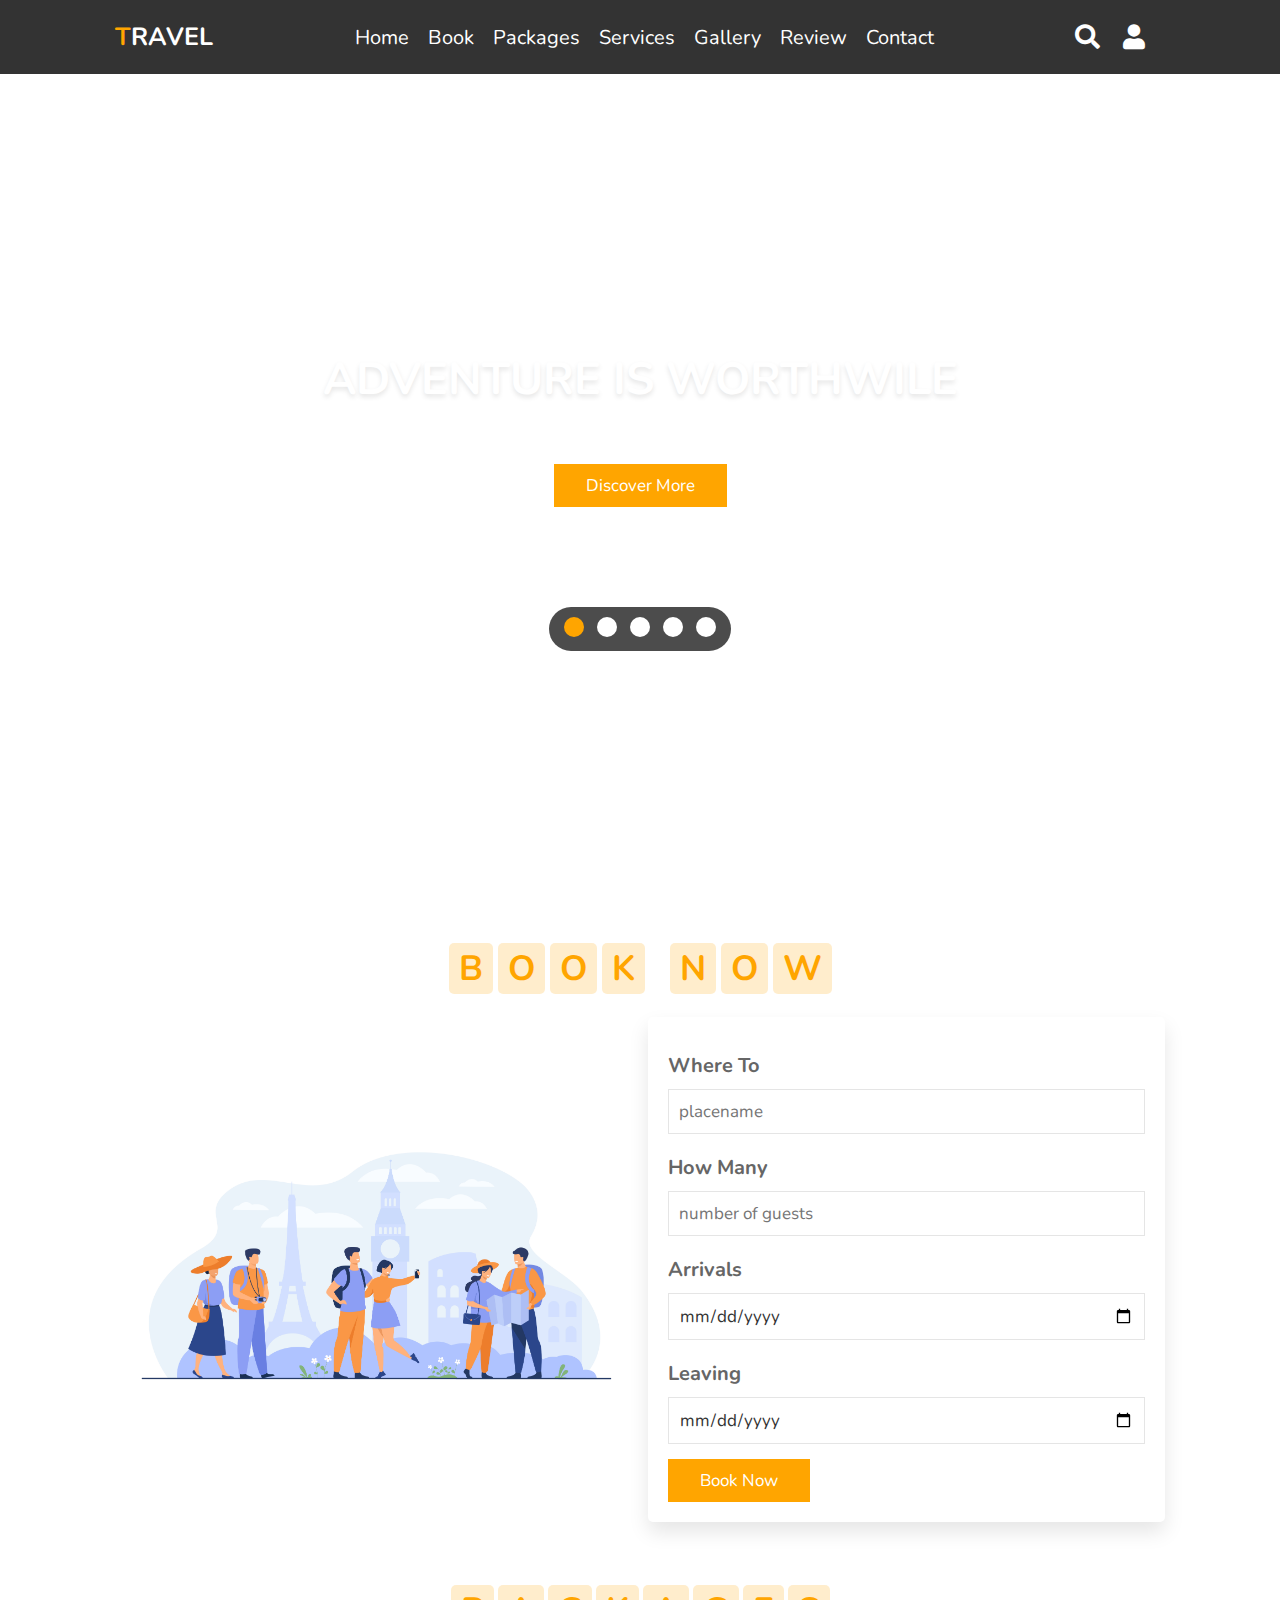
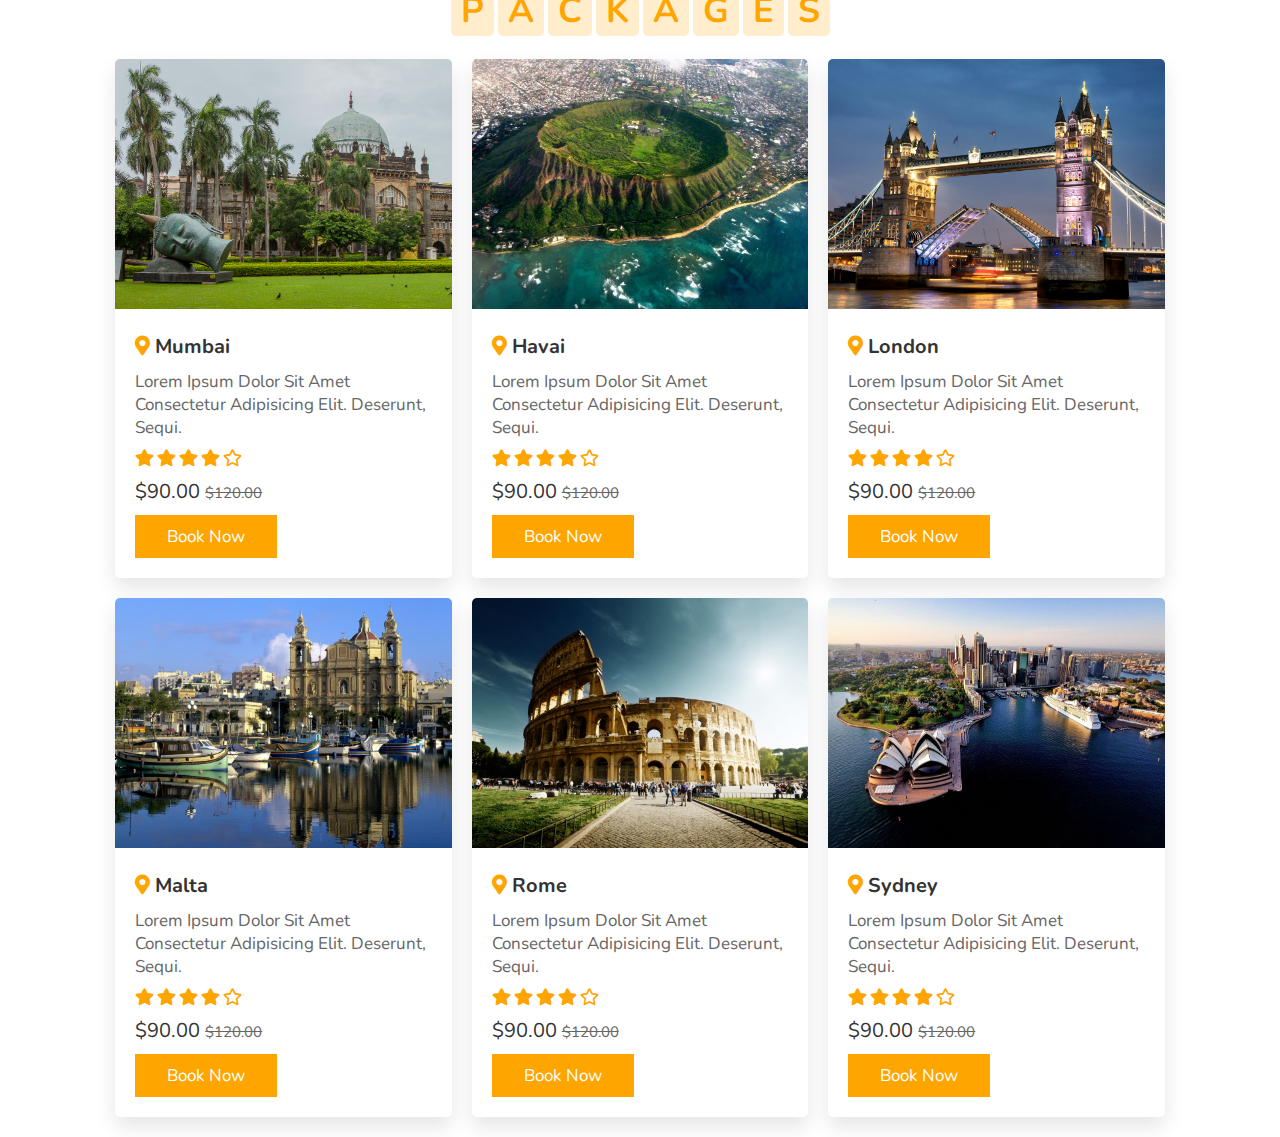
==== travel/index.html @ f3bb4156 "feat: packages section done" ====
<!DOCTYPE html>
<html lang="en">

<head>
	<meta charset="UTF-8">
	<meta http-equiv="X-UA-Compatible" content="IE=edge">
	<meta name="viewport" content="width=device-width, initial-scale=1.0">
	<title>Travel</title>

	<link rel="stylesheet" href="https://cdnjs.cloudflare.com/ajax/libs/font-awesome/5.15.3/css/all.min.css">

	<link rel="stylesheet" href="./stylesheet/style.css">
</head>

<body>

	<header>

		<div id="menu-bar" class="fas fa-bars"></div>

		<a href="#" class="logo"><span>T</span>ravel</a>

		<nav class="navigation">
			<a href="#home">home</a>
			<a href="#book">book</a>
			<a href="#packages">packages</a>
			<a href="#services">services</a>
			<a href="#gallery">gallery</a>
			<a href="#review">review</a>
			<a href="#contact">contact</a>
		</nav>

		<div class="icons">
			<div class="fas fa-search" id="search-btn"></div>
			<div class="fas fa-user" id="login-btn"></div>
		</div>

		<form action="" class="search-bar-container">
			<input type="search" placeholder="search here..." id="search-bar">
			<label for="search-bar" class="fas fa-search"></label>
		</form>

	</header>

	<div class="login-form-container">

		<div class="fas fa-times" id="form-close"></div>

		<form action="">
			<h3>login</h3>
			<input type="email" class="box" placeholder="enter your email">
			<input type="password" class="box" placeholder="enter your password">
			<input type="submit" class="btn" value="login now">
			<input type="checkbox" id="remember">
			<label for="remember">remember me</label>
			<p>forget password <a href="#">click here</a></p>
			<p>don't have account? <a href="#">register now</a></p>
		</form>
	</div>

	<section class="home" id="home">

		<div class="content">
			<h3>adventure is worthwile</h3>
			<p>discover new place with us, adwenture awaits</p>
			<a href="#" class="btn">discover more</a>
		</div>

		<div class="controls">
			<span class="vid-btn active" data-src="./videos/1.mp4"></span>
			<span class="vid-btn" data-src="./videos/2.mp4"></span>
			<span class="vid-btn" data-src="./videos/3.mp4"></span>
			<span class="vid-btn" data-src="./videos/4.mp4"></span>
			<span class="vid-btn" data-src="./videos/5.mp4"></span>
		</div>

		<div class="video-container">
			<video src="./videos/1.mp4" id="video-slider" loop autoplay muted></video>
		</div>

	</section>

	<section class="book" id="book">
		<h1 class="heading">
			<span>b</span>
			<span>o</span>
			<span>o</span>
			<span>k</span>
			<span class="space"></span>
			<span>n</span>
			<span>o</span>
			<span>w</span>
		</h1>

		<div class="row">

			<div class="image">
				<img src="./img/13105.jpg" alt="travel">
			</div>

			<form action="">
				<div class="input-box">
					<h3>where to</h3>
					<input type="text" placeholder="placename">
				</div>
				<div class="input-box">
					<h3>how many</h3>
					<input type="number" placeholder="number of guests">
				</div>
				<div class="input-box">
					<h3>arrivals</h3>
					<input type="date">
				</div>
				<div class="input-box">
					<h3>leaving</h3>
					<input type="date">
				</div>
				<input type="submit" class="btn" value="book now">
			</form>
		</div>

	</section>

	<section class="packages" id="packages">

		<h2 class="heading">
			<span>p</span>
			<span>a</span>
			<span>c</span>
			<span>k</span>
			<span>a</span>
			<span>g</span>
			<span>e</span>
			<span>s</span>
		</h2>

		<div class="box-container">

			<div class="box">
				<img src="./img/mumbai.jpeg" alt="mumbai">
				<div class="content">
					<h3>
						<div class="fas fa-map-marker-alt"></div>mumbai
					</h3>
					<p>Lorem ipsum dolor sit amet consectetur adipisicing elit. Deserunt, sequi.</p>
					<div class="stars">
						<div class="fas fa-star"></div>
						<div class="fas fa-star"></div>
						<div class="fas fa-star"></div>
						<div class="fas fa-star"></div>
						<div class="far fa-star"></div>
					</div>
					<div class="price"> $90.00 <span>$120.00</span> </div>
					<a href="#" class="btn">book now</a>
				</div>
			</div>

			<div class="box">
				<img src="./img/havai.jpeg" alt="havai">
				<div class="content">
					<h3>
						<div class="fas fa-map-marker-alt"></div>havai
					</h3>
					<p>Lorem ipsum dolor sit amet consectetur adipisicing elit. Deserunt, sequi.</p>
					<div class="stars">
						<div class="fas fa-star"></div>
						<div class="fas fa-star"></div>
						<div class="fas fa-star"></div>
						<div class="fas fa-star"></div>
						<div class="far fa-star"></div>
					</div>
					<div class="price"> $90.00 <span>$120.00</span> </div>
					<a href="#" class="btn">book now</a>
				</div>
			</div>

			<div class="box">
				<img src="./img/london.jpeg" alt="london">
				<div class="content">
					<h3>
						<div class="fas fa-map-marker-alt"></div>london
					</h3>
					<p>Lorem ipsum dolor sit amet consectetur adipisicing elit. Deserunt, sequi.</p>
					<div class="stars">
						<div class="fas fa-star"></div>
						<div class="fas fa-star"></div>
						<div class="fas fa-star"></div>
						<div class="fas fa-star"></div>
						<div class="far fa-star"></div>
					</div>
					<div class="price"> $90.00 <span>$120.00</span> </div>
					<a href="#" class="btn">book now</a>
				</div>
			</div>

			<div class="box">
				<img src="./img/malta-12834.jpeg" alt="malta">
				<div class="content">
					<h3>
						<div class="fas fa-map-marker-alt"></div>malta
					</h3>
					<p>Lorem ipsum dolor sit amet consectetur adipisicing elit. Deserunt, sequi.</p>
					<div class="stars">
						<div class="fas fa-star"></div>
						<div class="fas fa-star"></div>
						<div class="fas fa-star"></div>
						<div class="fas fa-star"></div>
						<div class="far fa-star"></div>
					</div>
					<div class="price"> $90.00 <span>$120.00</span> </div>
					<a href="#" class="btn">book now</a>
				</div>
			</div>

			<div class="box">
				<img src="./img/rome.jpeg" alt="rome">
				<div class="content">
					<h3>
						<div class="fas fa-map-marker-alt"></div>rome
					</h3>
					<p>Lorem ipsum dolor sit amet consectetur adipisicing elit. Deserunt, sequi.</p>
					<div class="stars">
						<div class="fas fa-star"></div>
						<div class="fas fa-star"></div>
						<div class="fas fa-star"></div>
						<div class="fas fa-star"></div>
						<div class="far fa-star"></div>
					</div>
					<div class="price"> $90.00 <span>$120.00</span> </div>
					<a href="#" class="btn">book now</a>
				</div>
			</div>

			<div class="box">
				<img src="./img/sydney.jpeg" alt="sydney">
				<div class="content">
					<h3>
						<div class="fas fa-map-marker-alt"></div>sydney
					</h3>
					<p>Lorem ipsum dolor sit amet consectetur adipisicing elit. Deserunt, sequi.</p>
					<div class="stars">
						<div class="fas fa-star"></div>
						<div class="fas fa-star"></div>
						<div class="fas fa-star"></div>
						<div class="fas fa-star"></div>
						<div class="far fa-star"></div>
					</div>
					<div class="price"> $90.00 <span>$120.00</span> </div>
					<a href="#" class="btn">book now</a>
				</div>
			</div>

		</div>

	</section>




	<script src=" ./script.js"></script>

</body>

</html>
---- travel/stylesheet/style.css ----
@import url("https://fonts.googleapis.com/css2?family=Nunito:wght@200;300;400;600;700&display=swap");
* {
  font-family: "Nunito", sans-serif;
  margin: 0;
  padding: 0;
  box-sizing: border-box;
  text-transform: capitalize;
  outline: none;
  border: none;
  text-decoration: none;
  transition: all 0.2s linear;
}

*::-moz-selection {
  background: #ffa500;
  color: #fff;
}

*::selection {
  background: #ffa500;
  color: #fff;
}

html {
  font-size: 62.5%;
  overflow-x: hidden;
  scroll-padding-top: 6rem;
  scroll-behavior: smooth;
}

section {
  padding: 2rem 9%;
}

.heading {
  text-align: center;
  padding: 2.5rem 0;
}
.heading span {
  font-size: 3.5rem;
  background: rgba(255, 165, 0, 0.2);
  color: #ffa500;
  border-radius: 0.5rem;
  padding: 0.2rem 1rem;
}

.heading span.space {
  background: none;
}

.btn {
  display: inline-block;
  margin-top: 1rem;
  background: #ffa500;
  color: #fff;
  padding: 0.8rem 3rem;
  border: 0.2rem solid #ffa500;
  cursor: pointer;
  font-size: 1.7rem;
}

.btn:hover {
  background: rgba(255, 165, 0, 0.2);
  color: #ffa500;
}

header {
  position: fixed;
  top: 0;
  left: 0;
  right: 0;
  background: #333;
  z-index: 1000;
  display: flex;
  align-items: center;
  justify-content: space-between;
  padding: 2rem 9%;
}
header .logo {
  font-size: 2.5rem;
  font-weight: bolder;
  color: #fff;
  text-transform: uppercase;
}
header .logo span {
  color: #ffa500;
}
header .logo:hover {
  color: #ffa500;
}
header .navigation a {
  color: #fff;
  font-size: 2rem;
  margin: 0 0.8rem;
}
header .navigation a:hover {
  color: #ffa500;
}
header .icons div {
  font-size: 2.5rem;
  color: #fff;
  cursor: pointer;
  margin-right: 2rem;
}
header .icons div:hover {
  color: #ffa500;
}
header .search-bar-container {
  position: absolute;
  top: 100%;
  left: 0;
  right: 0;
  padding: 1.5rem 2rem;
  background: #333;
  border-top: 0.1rem solid rgba(255, 255, 255, 0.2);
  display: flex;
  align-items: center;
  z-index: 1001;
  -webkit-clip-path: polygon(0 0, 100% 0, 100% 0, 0 0);
          clip-path: polygon(0 0, 100% 0, 100% 0, 0 0);
}
header .search-bar-container.active {
  -webkit-clip-path: polygon(0 0, 100% 0, 100% 100%, 0 100%);
          clip-path: polygon(0 0, 100% 0, 100% 100%, 0 100%);
}
header .search-bar-container #search-bar {
  width: 100%;
  padding: 1rem;
  text-transform: none;
  color: #333;
  font-size: 1.7rem;
  border-radius: 0.5rem;
}
header .search-bar-container label {
  color: #fff;
  cursor: pointer;
  font-size: 3rem;
  margin-left: 1.5rem;
}
header .search-bar-container label:hover {
  color: #ffa500;
}

.login-form-container {
  position: fixed;
  top: -120%;
  left: 0;
  z-index: 10000;
  min-height: 100vh;
  width: 100%;
  background: rgba(0, 0, 0, 0.7);
  display: flex;
  align-items: center;
  justify-content: center;
}
.login-form-container form {
  margin: 2rem;
  padding: 1.5rem 2rem;
  border-radius: 0.5rem;
  background: #fff;
  width: 50rem;
}
.login-form-container form h3 {
  font-size: 3rem;
  color: #444;
  text-transform: uppercase;
  text-align: center;
  padding: 1rem 0;
}
.login-form-container form .box {
  width: 100%;
  padding: 1rem;
  font-size: 1.7rem;
  color: #333;
  margin: 0.6rem 0;
  border: 0.1rem solid rgba(0, 0, 0, 0.3);
  text-transform: none;
}
.login-form-container form .box:focus {
  border-color: #ffa500;
}
.login-form-container form #remember {
  margin: 2rem 0;
}
.login-form-container form label {
  font-size: 1.5rem;
}
.login-form-container form .btn {
  display: block;
  width: 100%;
}
.login-form-container form p {
  padding: 0.5rem 0;
  font-size: 1.5rem;
  color: #666;
}
.login-form-container form p a {
  color: #ffa500;
}
.login-form-container form p a:hover {
  color: #333;
  text-decoration: underline;
}
.login-form-container #form-close {
  position: absolute;
  top: 2rem;
  right: 3rem;
  font-size: 5rem;
  color: #fff;
  cursor: pointer;
}

.login-form-container.active {
  top: 0;
}

#menu-bar {
  color: #fff;
  border: 0.1rem solid #fff;
  border-radius: 0.5rem;
  font-size: 3rem;
  padding: 0.5rem 1.2rem;
  cursor: pointer;
  display: none;
}

.home {
  min-height: 100vh;
  display: flex;
  align-items: center;
  justify-content: center;
  flex-flow: column;
  position: relative;
  z-index: 0;
}
.home .content {
  text-align: center;
}
.home .content h3 {
  font-size: 4.5rem;
  color: #fff;
  text-transform: uppercase;
  text-shadow: 0 0.3rem 0.5rem rgba(0, 0, 0, 0.1);
}
.home .content p {
  font-size: 2.5rem;
  color: #fff;
  padding: 0.5rem 0;
}
.home .video-container video {
  position: absolute;
  top: 0;
  left: 0;
  z-index: -1;
  height: 100%;
  width: 100%;
  -o-object-fit: cover;
     object-fit: cover;
}
.home .controls {
  padding: 1rem;
  border-radius: 5rem;
  background: rgba(0, 0, 0, 0.7);
  position: relative;
  top: 10rem;
}
.home .controls .vid-btn {
  height: 2rem;
  width: 2rem;
  display: inline-block;
  border-radius: 50%;
  background: #fff;
  cursor: pointer;
  margin: 0 0.5rem;
}

.home .controls .vid-btn.active {
  background: #ffa500;
}

.book .row {
  display: flex;
  flex-wrap: wrap;
  gap: 1.5rem;
  align-items: center;
}
.book .row .image {
  flex: 1 1 40rem;
}
.book .row .image img {
  width: 100%;
}
.book .row form {
  flex: 1 1 40rem;
  padding: 2rem;
  box-shadow: 0 1rem 2rem rgba(0, 0, 0, 0.1);
  border-radius: 0.5rem;
}
.book .row form .input-box {
  padding: 0.5rem 0;
}
.book .row form .input-box input {
  width: 100%;
  padding: 1rem;
  border: 0.1rem solid rgba(0, 0, 0, 0.1);
  font-size: 1.7rem;
  color: #333;
  text-transform: none;
}
.book .row form .input-box h3 {
  font-size: 2rem;
  padding: 1rem 0;
  color: #666;
}

.packages .box-container {
  display: flex;
  flex-wrap: wrap;
  gap: 2rem;
}
.packages .box-container .box {
  flex: 1 1 30rem;
  border-radius: 0.5rem;
  overflow: hidden;
  box-shadow: 0 1rem 2rem rgba(0, 0, 0, 0.1);
}
.packages .box-container .box img {
  height: 25rem;
  width: 100%;
  -o-object-fit: cover;
     object-fit: cover;
}
.packages .box-container .box .content {
  padding: 2rem;
}
.packages .box-container .box .content h3 {
  font-size: 2rem;
  color: #333;
}
.packages .box-container .box .content h3 div {
  color: #ffa500;
  padding-right: 0.5rem;
}
.packages .box-container .box .content p {
  font-size: 1.7rem;
  color: #666;
  padding: 1rem 0;
}
.packages .box-container .box .content .stars div {
  font-size: 1.7rem;
  color: #ffa500;
}
.packages .box-container .box .content .price {
  font-size: 2rem;
  color: #333;
  padding-top: 1rem;
}
.packages .box-container .box .content .price span {
  color: #666;
  font-size: 1.5rem;
  text-decoration: line-through;
}

@media (max-width: 1200px) {
  html {
    font-size: 55%;
  }
}
@media (max-width: 991px) {
  header {
    padding: 2rem;
  }

  section {
    padding: 2rem;
  }
}
@media (max-width: 768px) {
  #menu-bar {
    display: initial;
  }

  header .navigation {
    position: absolute;
    top: 100%;
    right: 0;
    left: 0;
    background: #333;
    border-top: 1rem solid rgba(255, 255, 255, 0.2);
    padding: 1rem 2rem;
    -webkit-clip-path: polygon(0 0, 100% 0, 100% 0, 0 0);
            clip-path: polygon(0 0, 100% 0, 100% 0, 0 0);
  }
  header .navigation a {
    display: block;
    border-radius: 0.5rem;
    padding: 1.5rem;
    margin: 1.5rem 0;
    background: #222;
  }

  header .navigation.active {
    -webkit-clip-path: polygon(0 0, 100% 0, 100% 100%, 0 100%);
            clip-path: polygon(0 0, 100% 0, 100% 100%, 0 100%);
  }
}
@media (max-width: 450px) {
  html {
    font-size: 50%;
  }

  .heading span {
    font-size: 2.5rem;
  }
}/*# sourceMappingURL=style.css.map */
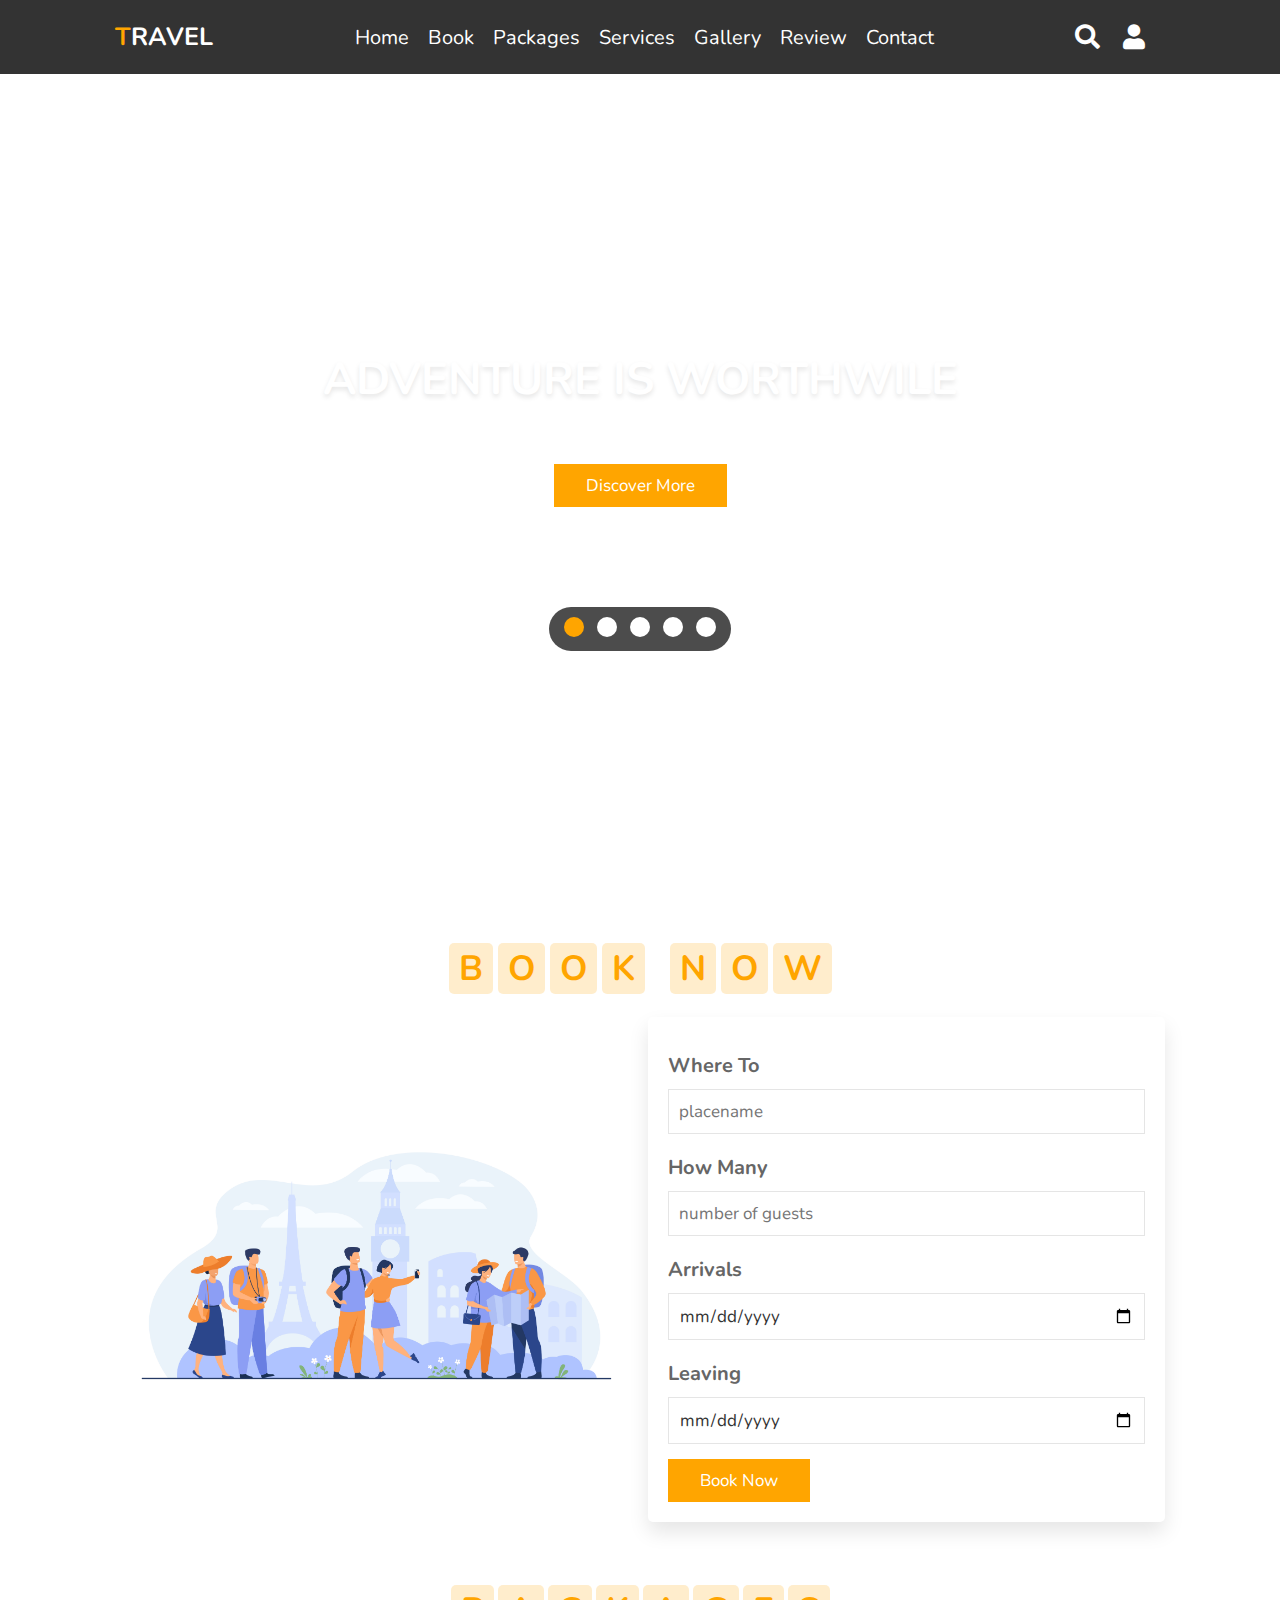
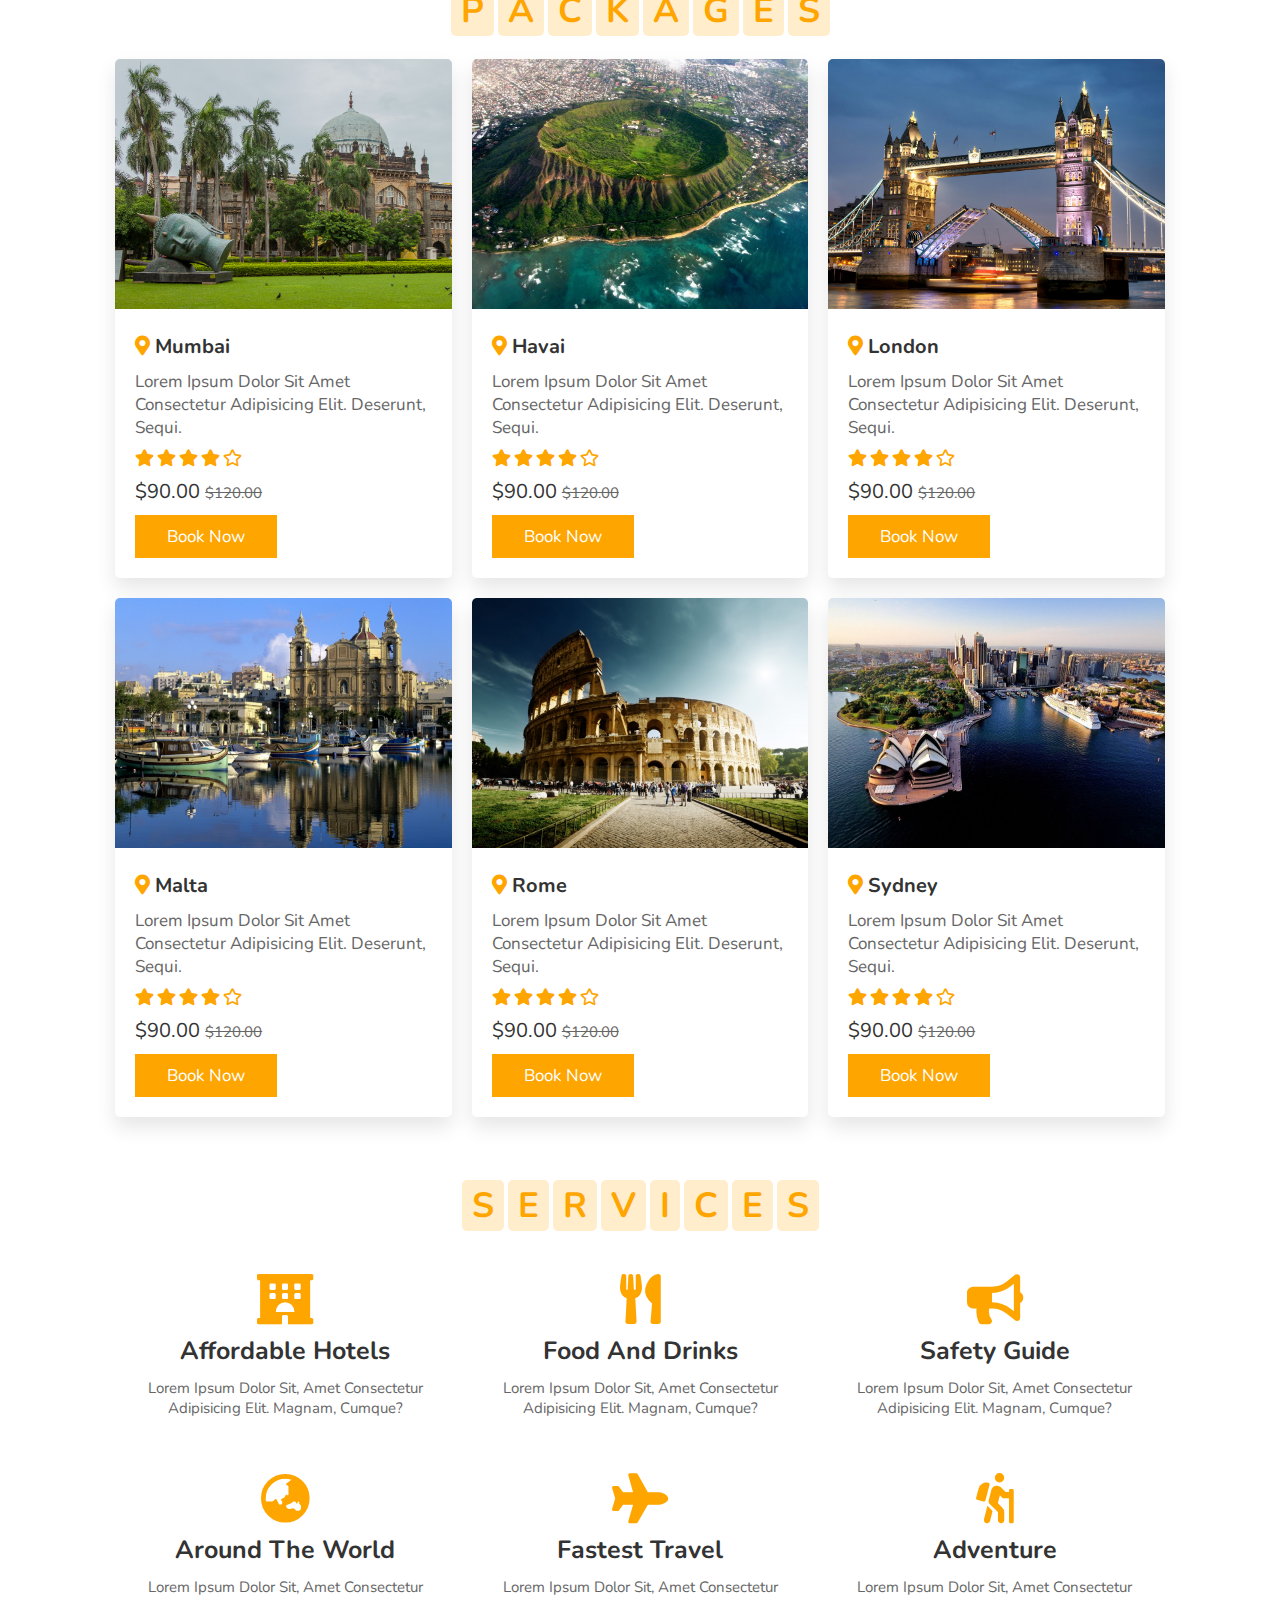
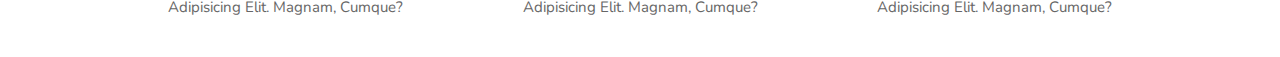
==== commit 7902b3bb: "feat: services section done" ====
--- a/travel/index.html
+++ b/travel/index.html
@@ -254,6 +254,63 @@
 
 	</section>
 
+	<section class="services" id="services">
+
+		<h2 class="heading">
+			<span>s</span>
+			<span>e</span>
+			<span>r</span>
+			<span>v</span>
+			<span>i</span>
+			<span>c</span>
+			<span>e</span>
+			<span>s</span>
+		</h2>
+
+		<div class="box-container">
+
+			<div class="box">
+				<div class="fas fa-hotel"></div>
+				<h3>affordable hotels</h3>
+				<p>Lorem ipsum dolor sit, amet consectetur adipisicing elit. Magnam, cumque?</p>
+			</div>
+
+			<div class="box">
+				<div class="fas fa-utensils"></div>
+				<h3>food and drinks</h3>
+				<p>Lorem ipsum dolor sit, amet consectetur adipisicing elit. Magnam, cumque?</p>
+			</div>
+
+			<div class="box">
+				<div class="fas fa-bullhorn"></div>
+				<h3>safety guide</h3>
+				<p>Lorem ipsum dolor sit, amet consectetur adipisicing elit. Magnam, cumque?</p>
+			</div>
+
+			<div class="box">
+				<div class="fas fa-globe-asia"></div>
+				<h3>around the world</h3>
+				<p>Lorem ipsum dolor sit, amet consectetur adipisicing elit. Magnam, cumque?</p>
+			</div>
+
+			<div class="box">
+				<div class="fas fa-plane"></div>
+				<h3>fastest travel</h3>
+				<p>Lorem ipsum dolor sit, amet consectetur adipisicing elit. Magnam, cumque?</p>
+			</div>
+
+			<div class="box">
+				<div class="fas fa-hiking"></div>
+				<h3>adventure</h3>
+				<p>Lorem ipsum dolor sit, amet consectetur adipisicing elit. Magnam, cumque?</p>
+			</div>
+
+		</div>
+
+
+
+	</section>
+
 
 
 
--- a/travel/stylesheet/style.css
+++ b/travel/stylesheet/style.css
@@ -361,6 +361,35 @@
   text-decoration: line-through;
 }
 
+.services .box-container {
+  display: flex;
+  flex-wrap: wrap;
+  gap: 1.5rem;
+}
+.services .box-container .box {
+  flex: 1 1 30rem;
+  border-radius: 0.5rem;
+  padding: 1rem;
+  text-align: center;
+}
+.services .box-container .box div {
+  padding: 1rem;
+  font-size: 5rem;
+  color: #ffa500;
+}
+.services .box-container .box h3 {
+  font-size: 2.5rem;
+  color: #333;
+}
+.services .box-container .box p {
+  font-size: 1.5rem;
+  color: #666;
+  padding: 1rem 0;
+}
+.services .box-container .box:hover {
+  box-shadow: 0 1rem 2rem rgba(0, 0, 0, 0.1);
+}
+
 @media (max-width: 1200px) {
   html {
     font-size: 55%;
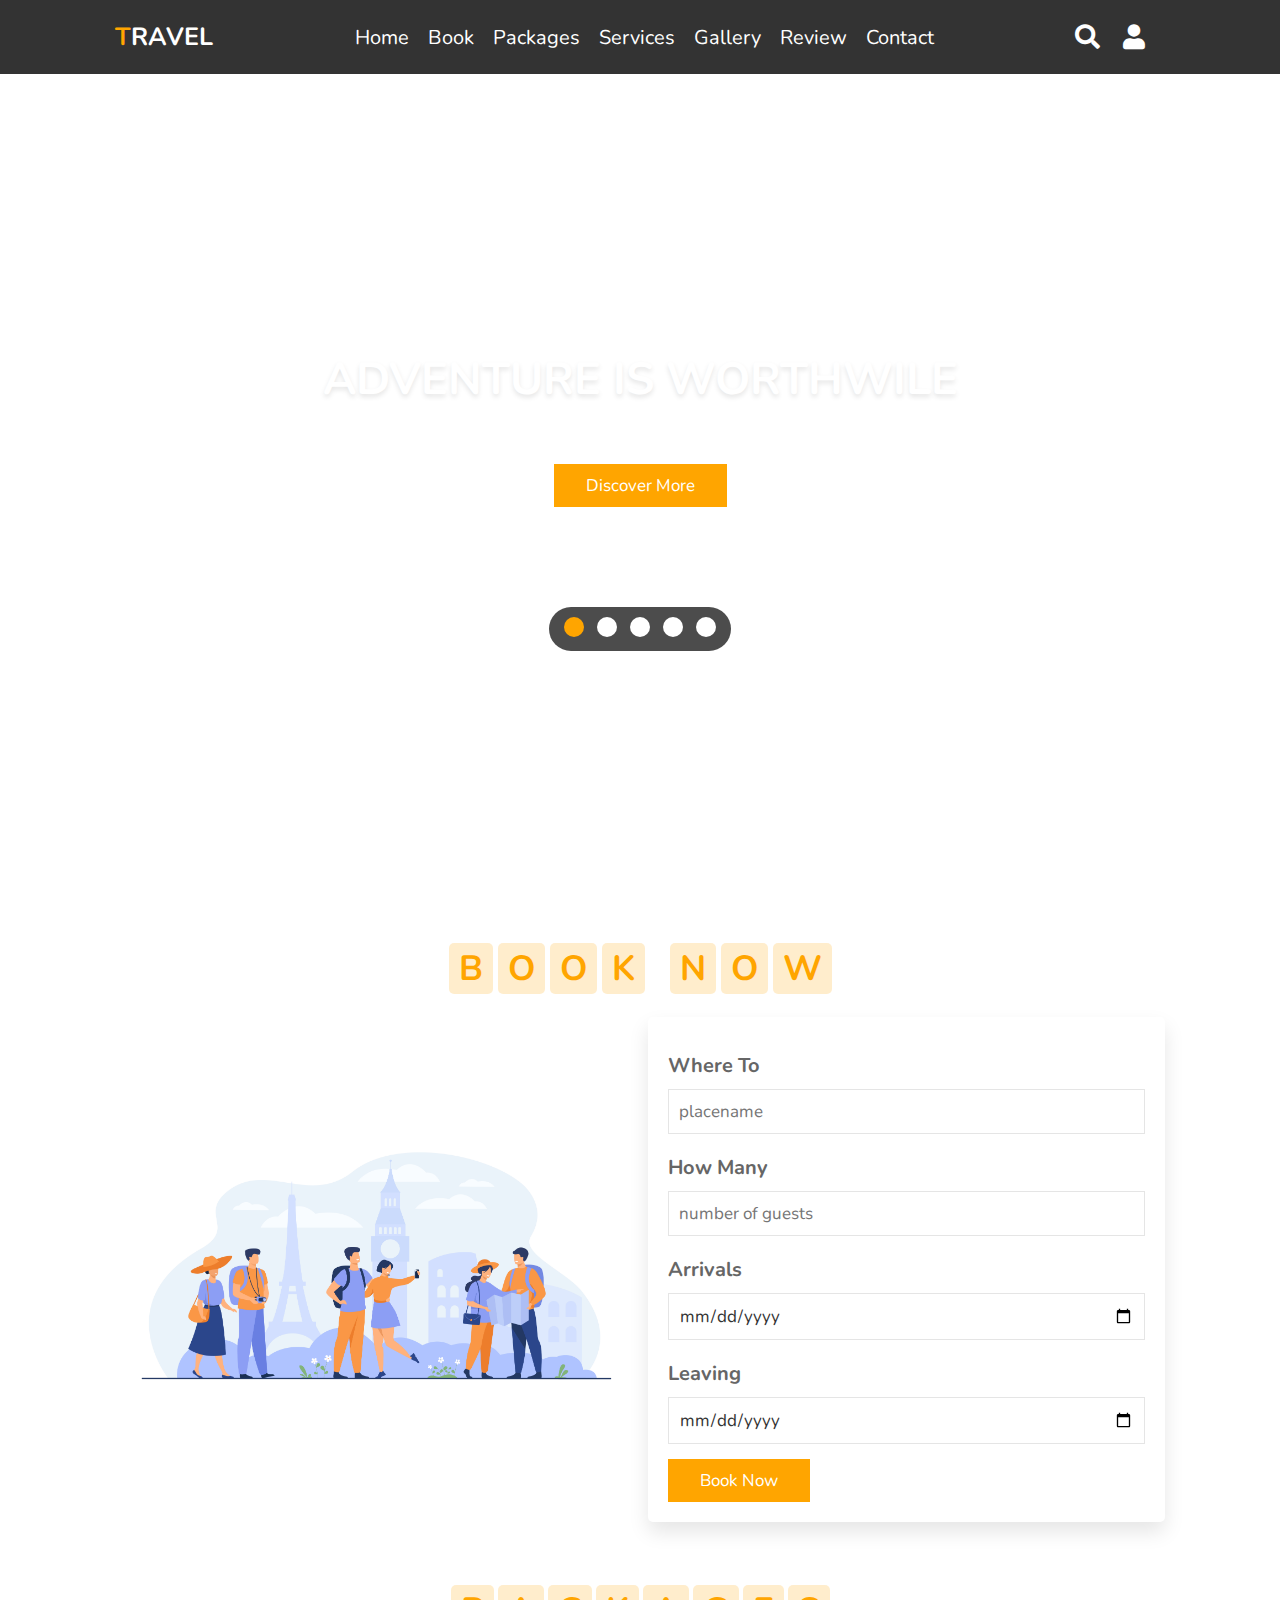
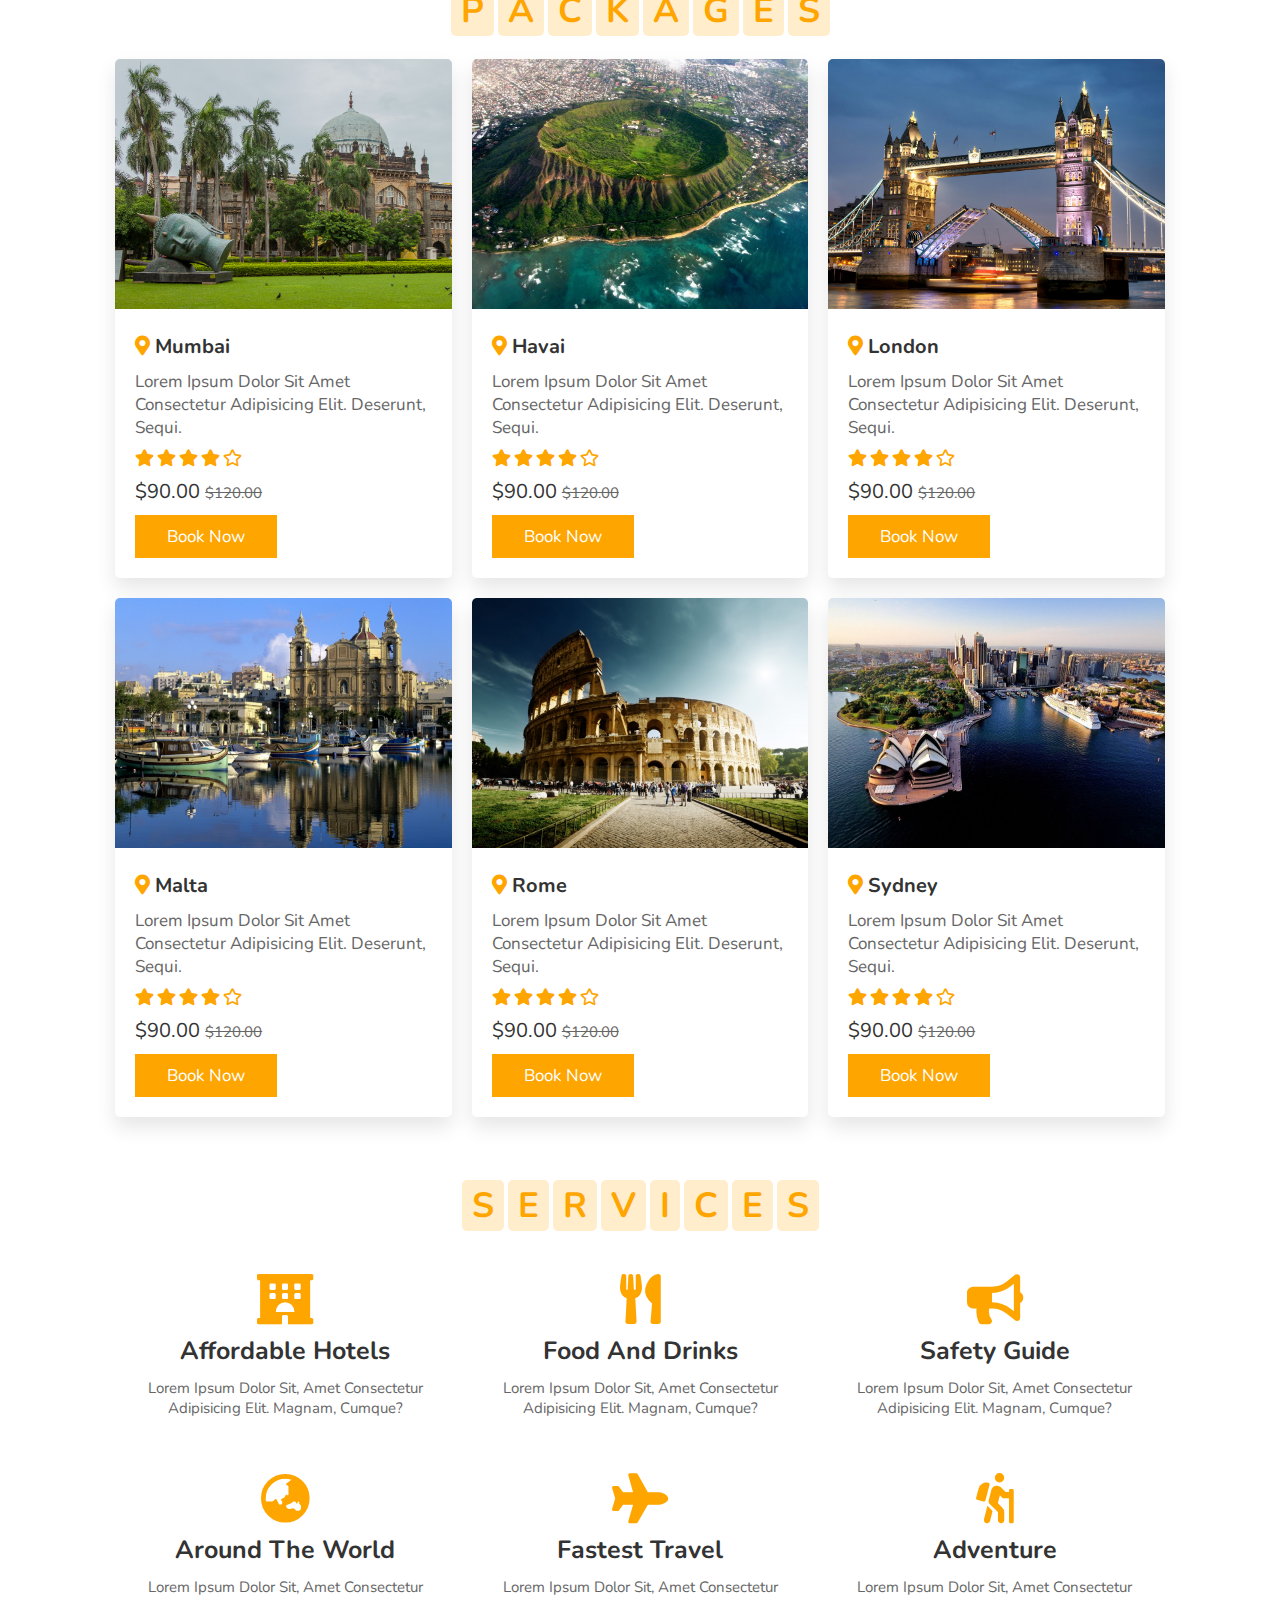
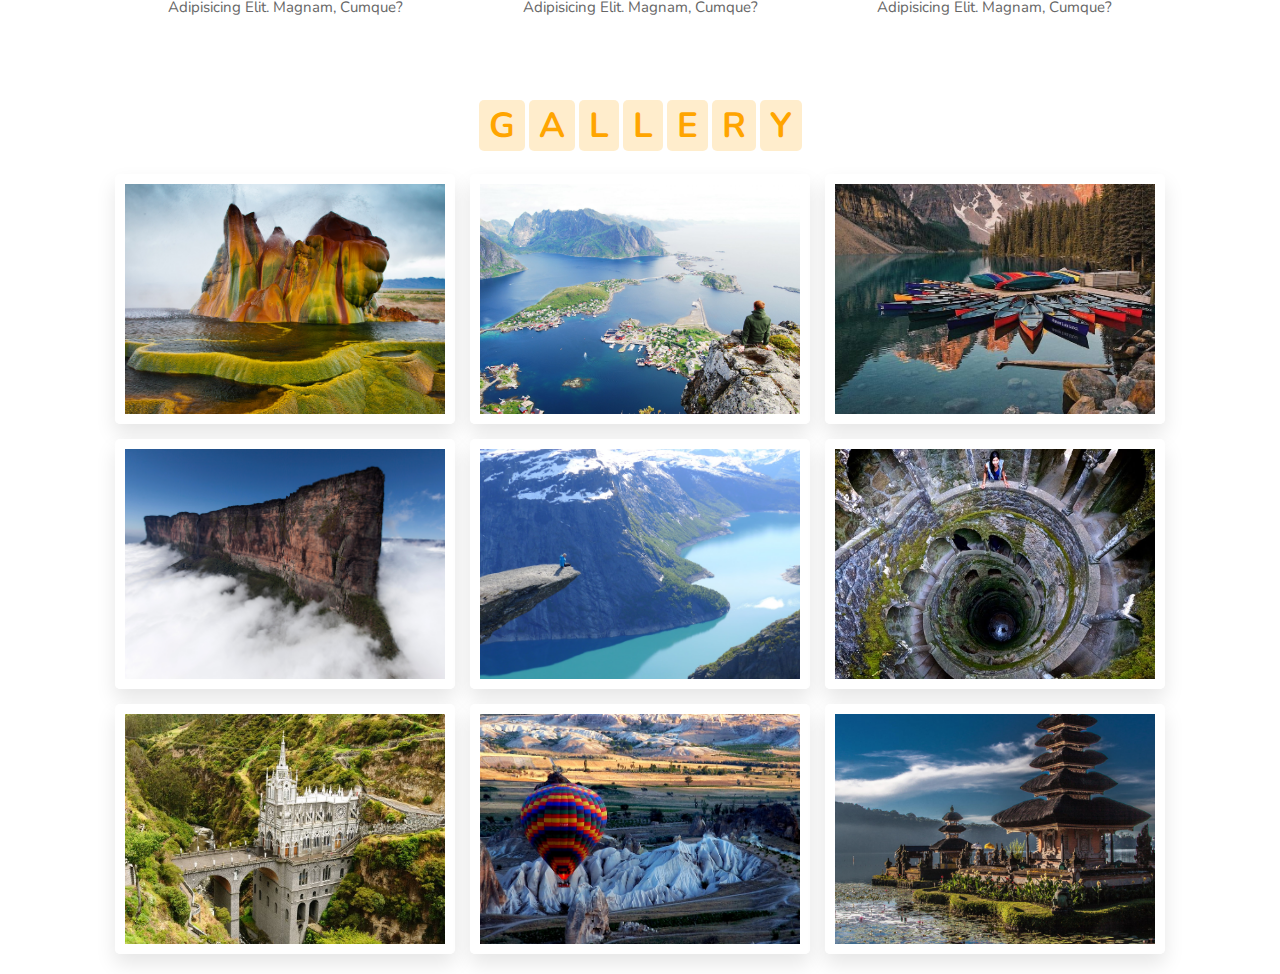
==== commit 32718d12: "fear: gallery section done" ====
--- a/travel/index.html
+++ b/travel/index.html
@@ -311,6 +311,110 @@
 
 	</section>
 
+	<section class="gallery" id="gallery">
+
+		<h2 class="heading">
+			<span>g</span>
+			<span>a</span>
+			<span>l</span>
+			<span>l</span>
+			<span>e</span>
+			<span>r</span>
+			<span>y</span>
+		</h2>
+
+		<div class="box-container">
+
+			<div class="box">
+				<img src="./img/ap1.jpeg" alt="amazing place">
+				<div class="content">
+					<h3>amazing places</h3>
+					<p>Lorem ipsum dolor sit amet consectetur adipisicing elit. Excepturi, ipsum.</p>
+					<a href="#" class="btn">see more</a>
+				</div>
+			</div>
+
+			<div class="box">
+				<img src="./img/ap2.jpeg" alt="amazing place">
+				<div class="content">
+					<h3>amazing places</h3>
+					<p>Lorem ipsum dolor sit amet consectetur adipisicing elit. Excepturi, ipsum.</p>
+					<a href="#" class="btn">see more</a>
+				</div>
+			</div>
+
+			<div class="box">
+				<img src="./img/ap3.jpeg" alt="amazing place">
+				<div class="content">
+					<h3>amazing places</h3>
+					<p>Lorem ipsum dolor sit amet consectetur adipisicing elit. Excepturi, ipsum.</p>
+					<a href="#" class="btn">see more</a>
+				</div>
+			</div>
+
+			<div class="box">
+				<img src="./img/ap4.jpeg" alt="amazing place">
+				<div class="content">
+					<h3>amazing places</h3>
+					<p>Lorem ipsum dolor sit amet consectetur adipisicing elit. Excepturi, ipsum.</p>
+					<a href="#" class="btn">see more</a>
+				</div>
+			</div>
+
+			<div class="box">
+				<img src="./img/ap5.jpeg" alt="amazing place">
+				<div class="content">
+					<h3>amazing places</h3>
+					<p>Lorem ipsum dolor sit amet consectetur adipisicing elit. Excepturi, ipsum.</p>
+					<a href="#" class="btn">see more</a>
+				</div>
+			</div>
+
+			<div class="box">
+				<img src="./img/ap6.jpeg" alt="amazing place">
+				<div class="content">
+					<h3>amazing places</h3>
+					<p>Lorem ipsum dolor sit amet consectetur adipisicing elit. Excepturi, ipsum.</p>
+					<a href="#" class="btn">see more</a>
+				</div>
+			</div>
+
+			<div class="box">
+				<img src="./img/ap7.jpeg" alt="amazing place">
+				<div class="content">
+					<h3>amazing places</h3>
+					<p>Lorem ipsum dolor sit amet consectetur adipisicing elit. Excepturi, ipsum.</p>
+					<a href="#" class="btn">see more</a>
+				</div>
+			</div>
+
+			<div class="box">
+				<img src="./img/ap8.png" alt="amazing place">
+				<div class="content">
+					<h3>amazing places</h3>
+					<p>Lorem ipsum dolor sit amet consectetur adipisicing elit. Excepturi, ipsum.</p>
+					<a href="#" class="btn">see more</a>
+				</div>
+			</div>
+
+			<div class="box">
+				<img src="./img/ap9.png" alt="amazing place">
+				<div class="content">
+					<h3>amazing places</h3>
+					<p>Lorem ipsum dolor sit amet consectetur adipisicing elit. Excepturi, ipsum.</p>
+					<a href="#" class="btn">see more</a>
+				</div>
+			</div>
+
+
+
+		</div>
+
+
+
+
+	</section>
+
 
 
 
--- a/travel/stylesheet/style.css
+++ b/travel/stylesheet/style.css
@@ -390,6 +390,50 @@
   box-shadow: 0 1rem 2rem rgba(0, 0, 0, 0.1);
 }
 
+.gallery .box-container {
+  display: flex;
+  flex-wrap: wrap;
+  gap: 1.5rem;
+}
+.gallery .box-container .box {
+  overflow: hidden;
+  box-shadow: 0 1rem 2rem rgba(0, 0, 0, 0.1);
+  border: 1rem solid #fff;
+  border-radius: 0.5rem;
+  flex: 1 1 30rem;
+  height: 25rem;
+  position: relative;
+}
+.gallery .box-container .box img {
+  height: 100%;
+  width: 100%;
+  -o-object-fit: cover;
+     object-fit: cover;
+}
+.gallery .box-container .box .content {
+  position: absolute;
+  top: 100%;
+  left: 0;
+  height: 100%;
+  width: 100%;
+  text-align: center;
+  background: rgba(0, 0, 0, 0.7);
+  padding: 2rem;
+  padding-top: 5rem;
+}
+.gallery .box-container .box .content h3 {
+  font-size: 2.5rem;
+  color: #ffa500;
+}
+.gallery .box-container .box .content p {
+  font-size: 1.5rem;
+  color: #eee;
+  padding: 0.5rem 0;
+}
+.gallery .box-container .box:hover .content {
+  top: 0%;
+}
+
 @media (max-width: 1200px) {
   html {
     font-size: 55%;
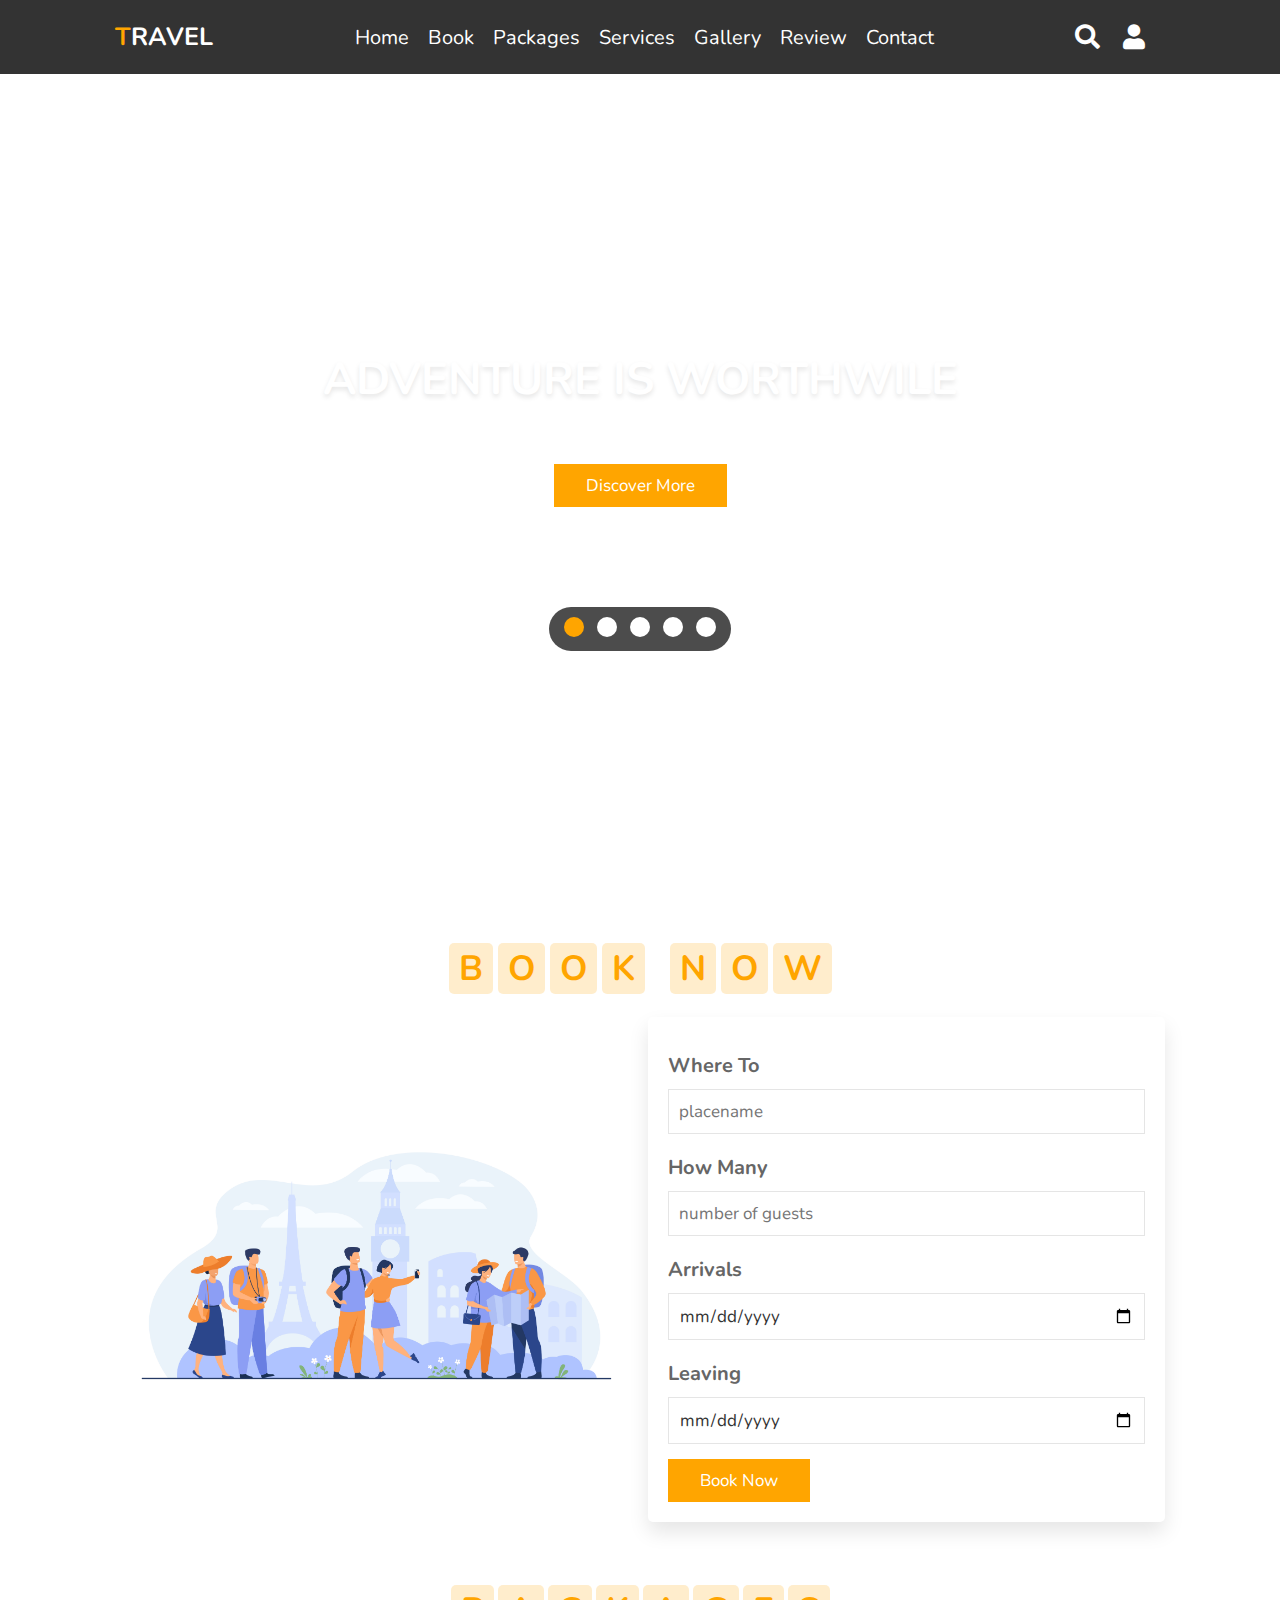
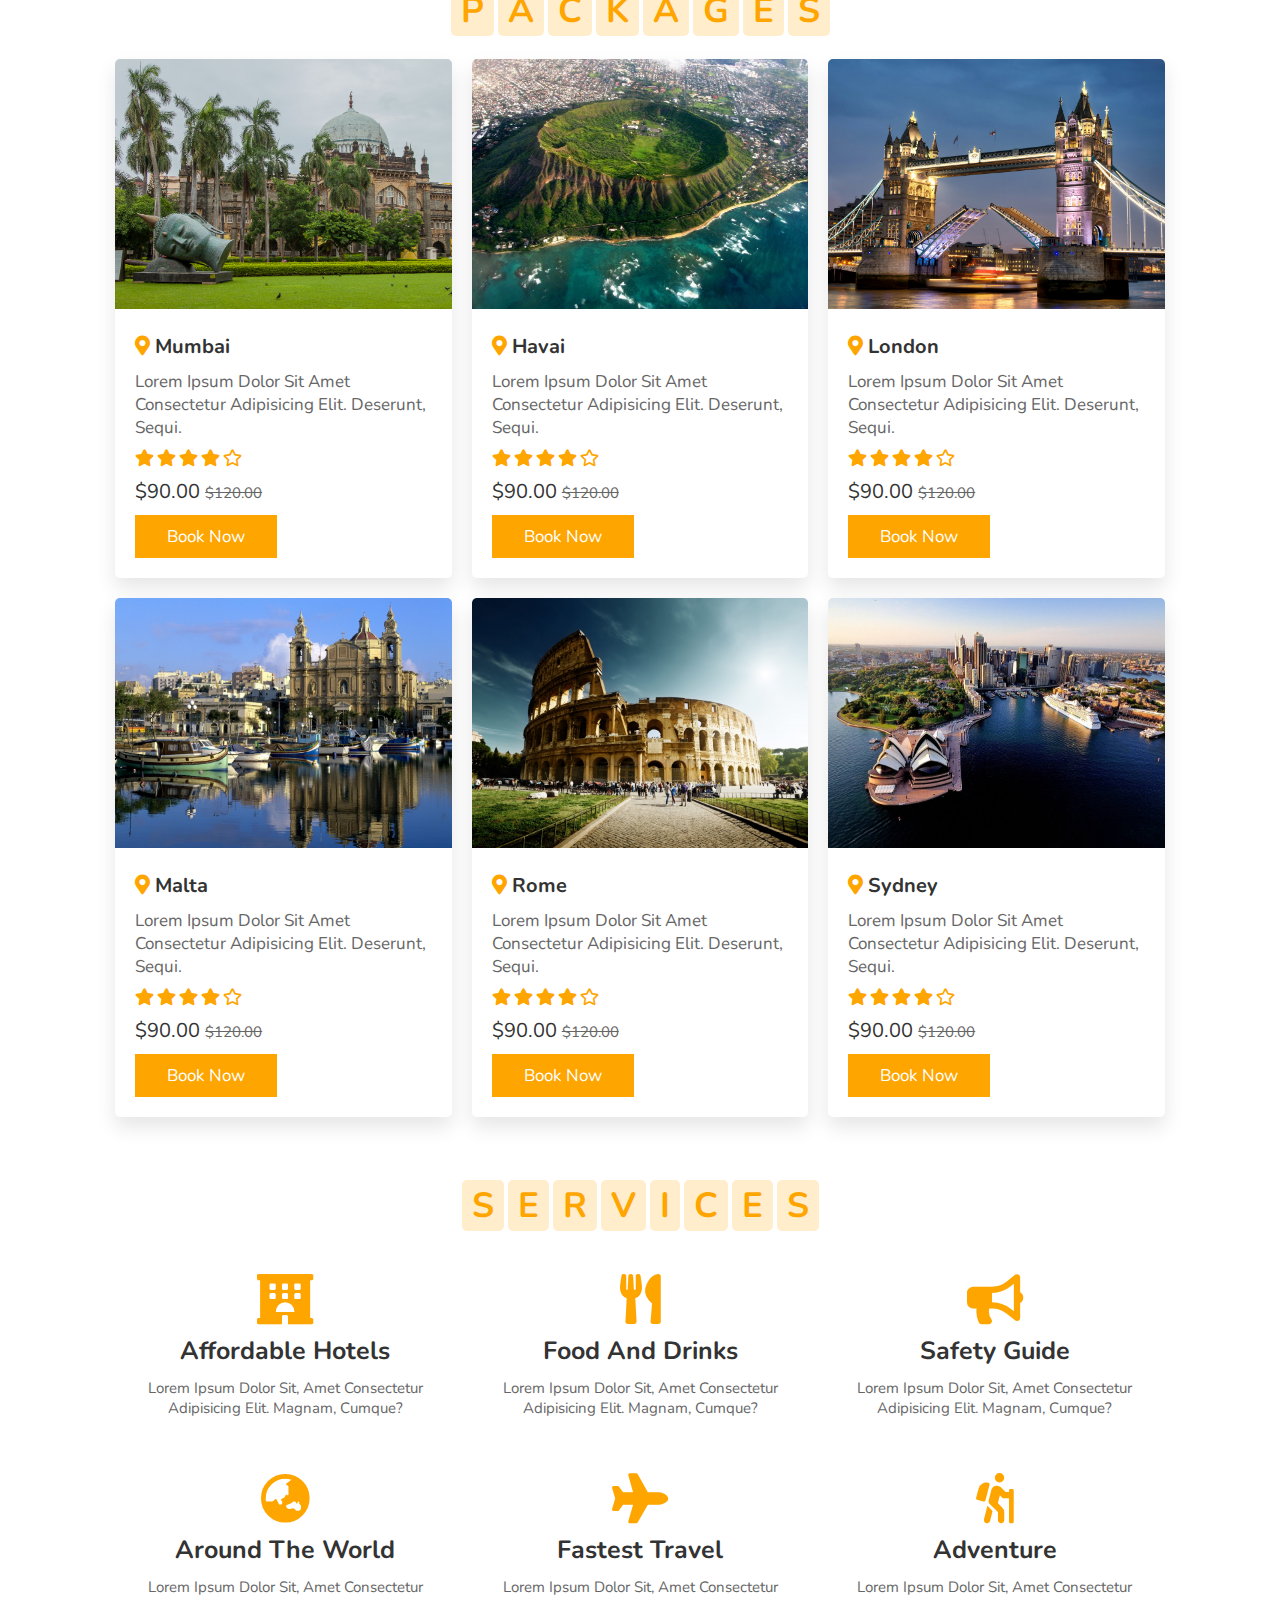
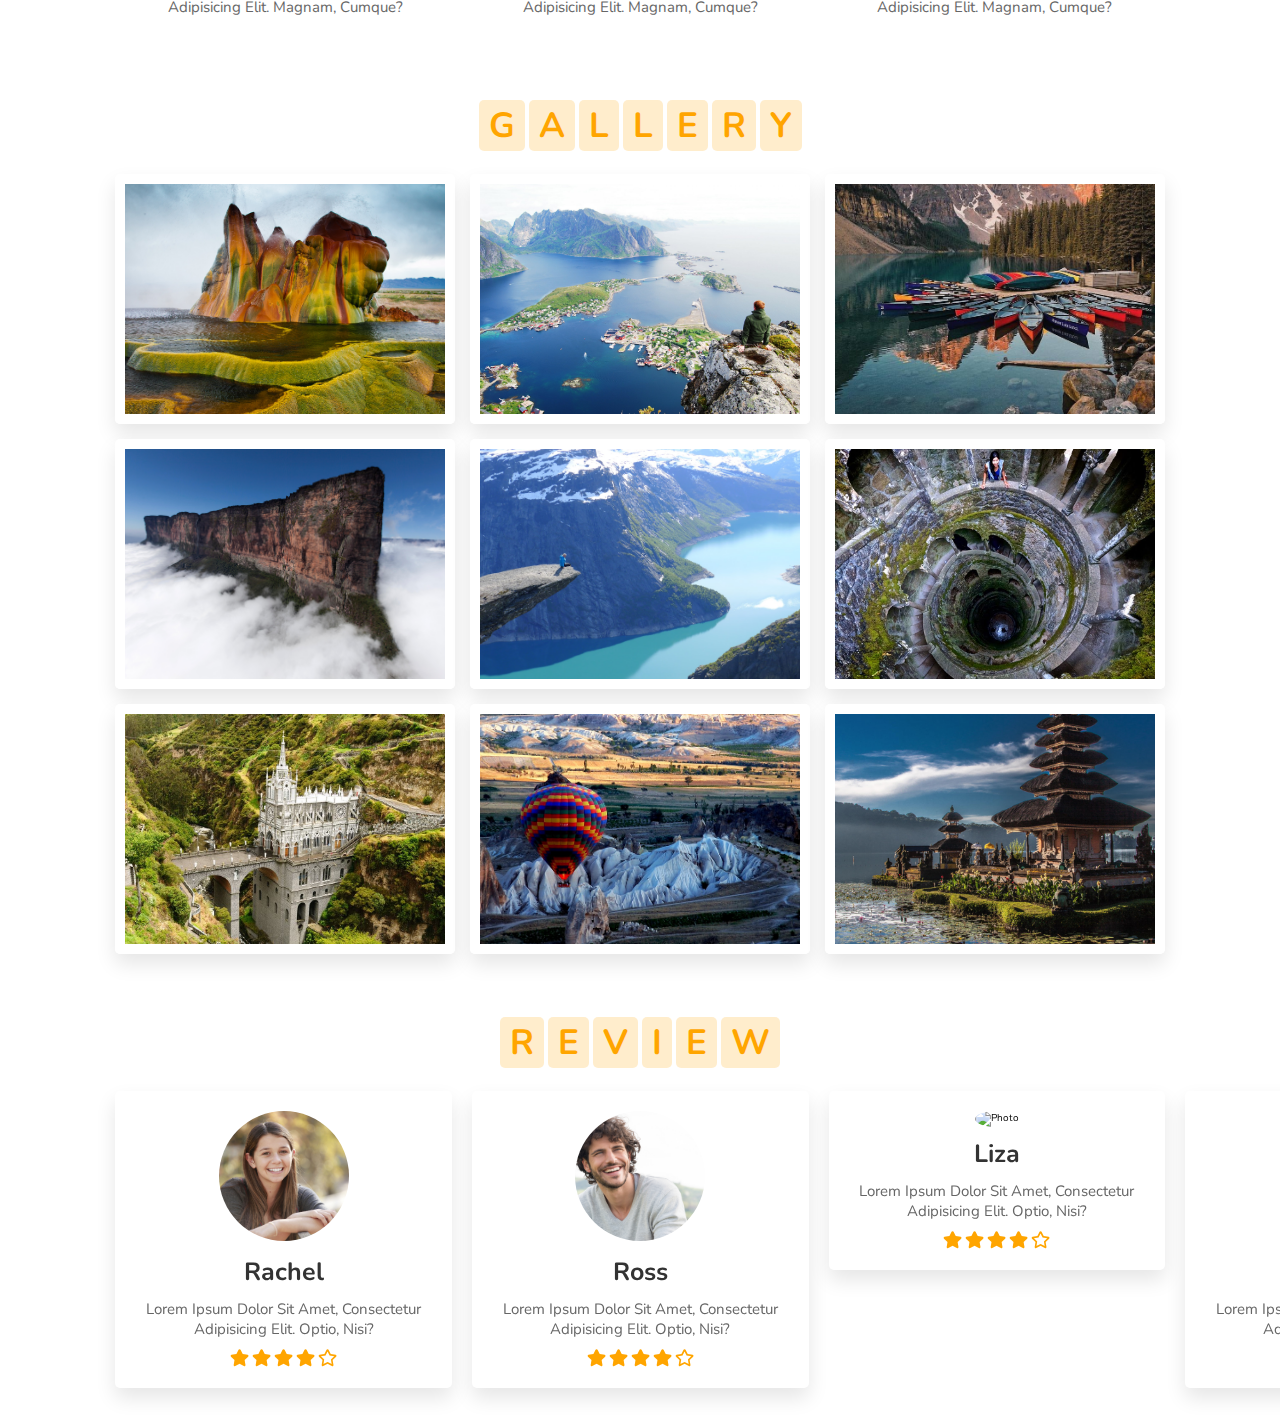
==== commit 9b1a7e29: "feat: work with review and add slider from swiper.js" ====
--- a/travel/index.html
+++ b/travel/index.html
@@ -6,6 +6,8 @@
 	<meta http-equiv="X-UA-Compatible" content="IE=edge">
 	<meta name="viewport" content="width=device-width, initial-scale=1.0">
 	<title>Travel</title>
+
+	<link rel="stylesheet" href="https://unpkg.com/swiper/swiper-bundle.min.css" />
 
 	<link rel="stylesheet" href="https://cdnjs.cloudflare.com/ajax/libs/font-awesome/5.15.3/css/all.min.css">
 
@@ -415,11 +417,93 @@
 
 	</section>
 
-
-
+	<section class="review" id="review">
+
+		<h2 class="heading">
+			<span>r</span>
+			<span>e</span>
+			<span>v</span>
+			<span>i</span>
+			<span>e</span>
+			<span>w</span>
+		</h2>
+
+		<div class="swiper-container review-slider">
+
+			<div class="swiper-wrapper">
+
+				<div class="swiper-slide">
+					<div class="box">
+						<img src="./img/p1.jpeg" alt="photo">
+						<h3>rachel</h3>
+						<p>Lorem ipsum dolor sit amet, consectetur adipisicing elit. Optio, nisi?</p>
+						<div class="stars">
+							<div class="fas fa-star"></div>
+							<div class="fas fa-star"></div>
+							<div class="fas fa-star"></div>
+							<div class="fas fa-star"></div>
+							<div class="far fa-star"></div>
+						</div>
+					</div>
+				</div>
+
+				<div class="swiper-slide">
+					<div class="box">
+						<img src="./img/p2.jpeg" alt="photo">
+						<h3>ross</h3>
+						<p>Lorem ipsum dolor sit amet, consectetur adipisicing elit. Optio, nisi?</p>
+						<div class="stars">
+							<div class="fas fa-star"></div>
+							<div class="fas fa-star"></div>
+							<div class="fas fa-star"></div>
+							<div class="fas fa-star"></div>
+							<div class="far fa-star"></div>
+						</div>
+					</div>
+				</div>
+
+				<div class="swiper-slide">
+					<div class="box">
+						<img src="./img/p3.jpeg" alt="photo">
+						<h3>liza</h3>
+						<p>Lorem ipsum dolor sit amet, consectetur adipisicing elit. Optio, nisi?</p>
+						<div class="stars">
+							<div class="fas fa-star"></div>
+							<div class="fas fa-star"></div>
+							<div class="fas fa-star"></div>
+							<div class="fas fa-star"></div>
+							<div class="far fa-star"></div>
+						</div>
+					</div>
+				</div>
+
+				<div class="swiper-slide">
+					<div class="box">
+						<img src="./img/p4.jpeg" alt="photo">
+						<h3>elizabeth</h3>
+						<p>Lorem ipsum dolor sit amet, consectetur adipisicing elit. Optio, nisi?</p>
+						<div class="stars">
+							<div class="fas fa-star"></div>
+							<div class="fas fa-star"></div>
+							<div class="fas fa-star"></div>
+							<div class="fas fa-star"></div>
+							<div class="far fa-star"></div>
+						</div>
+					</div>
+				</div>
+			</div>
+		</div>
+
+
+
+	</section>
+
+	<script src="https://unpkg.com/swiper/swiper-bundle.min.js"></script>
 
 	<script src=" ./script.js"></script>
 
+
+
 </body>
 
 </html>--- a/travel/stylesheet/style.css
+++ b/travel/stylesheet/style.css
@@ -434,6 +434,37 @@
   top: 0%;
 }
 
+.review .review-slider {
+  padding-bottom: 2rem;
+}
+.review .box {
+  padding: 2rem;
+  text-align: center;
+  box-shadow: 0 1rem 2rem rgba(0, 0, 0, 0.1);
+  border-radius: 0.5rem;
+}
+.review .box img {
+  height: 13rem;
+  width: 13rem;
+  border-radius: 50%;
+  -o-object-fit: cover;
+     object-fit: cover;
+  margin-bottom: 1rem;
+}
+.review .box h3 {
+  color: #333;
+  font-size: 2.5rem;
+}
+.review .box p {
+  color: #666;
+  font-size: 1.5rem;
+  padding: 1rem 0;
+}
+.review .box .stars div {
+  color: #ffa500;
+  font-size: 1.7rem;
+}
+
 @media (max-width: 1200px) {
   html {
     font-size: 55%;
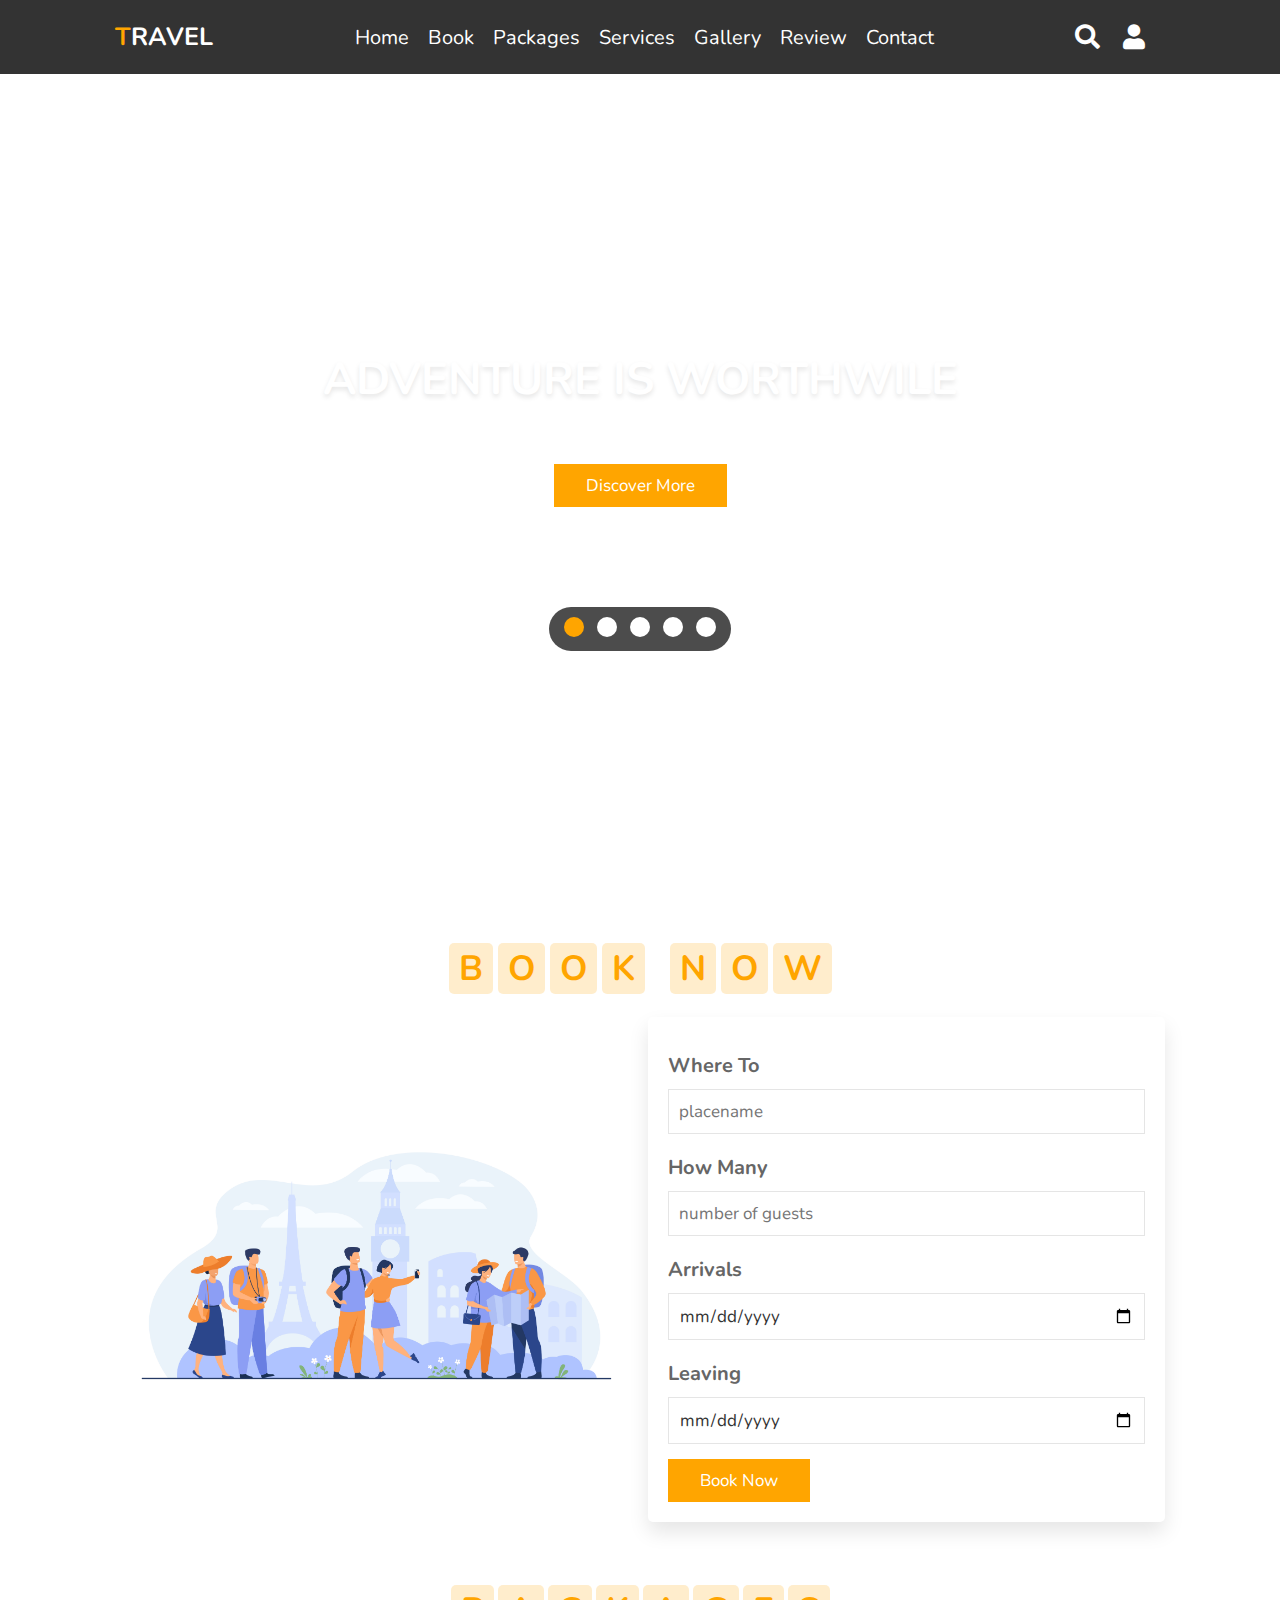
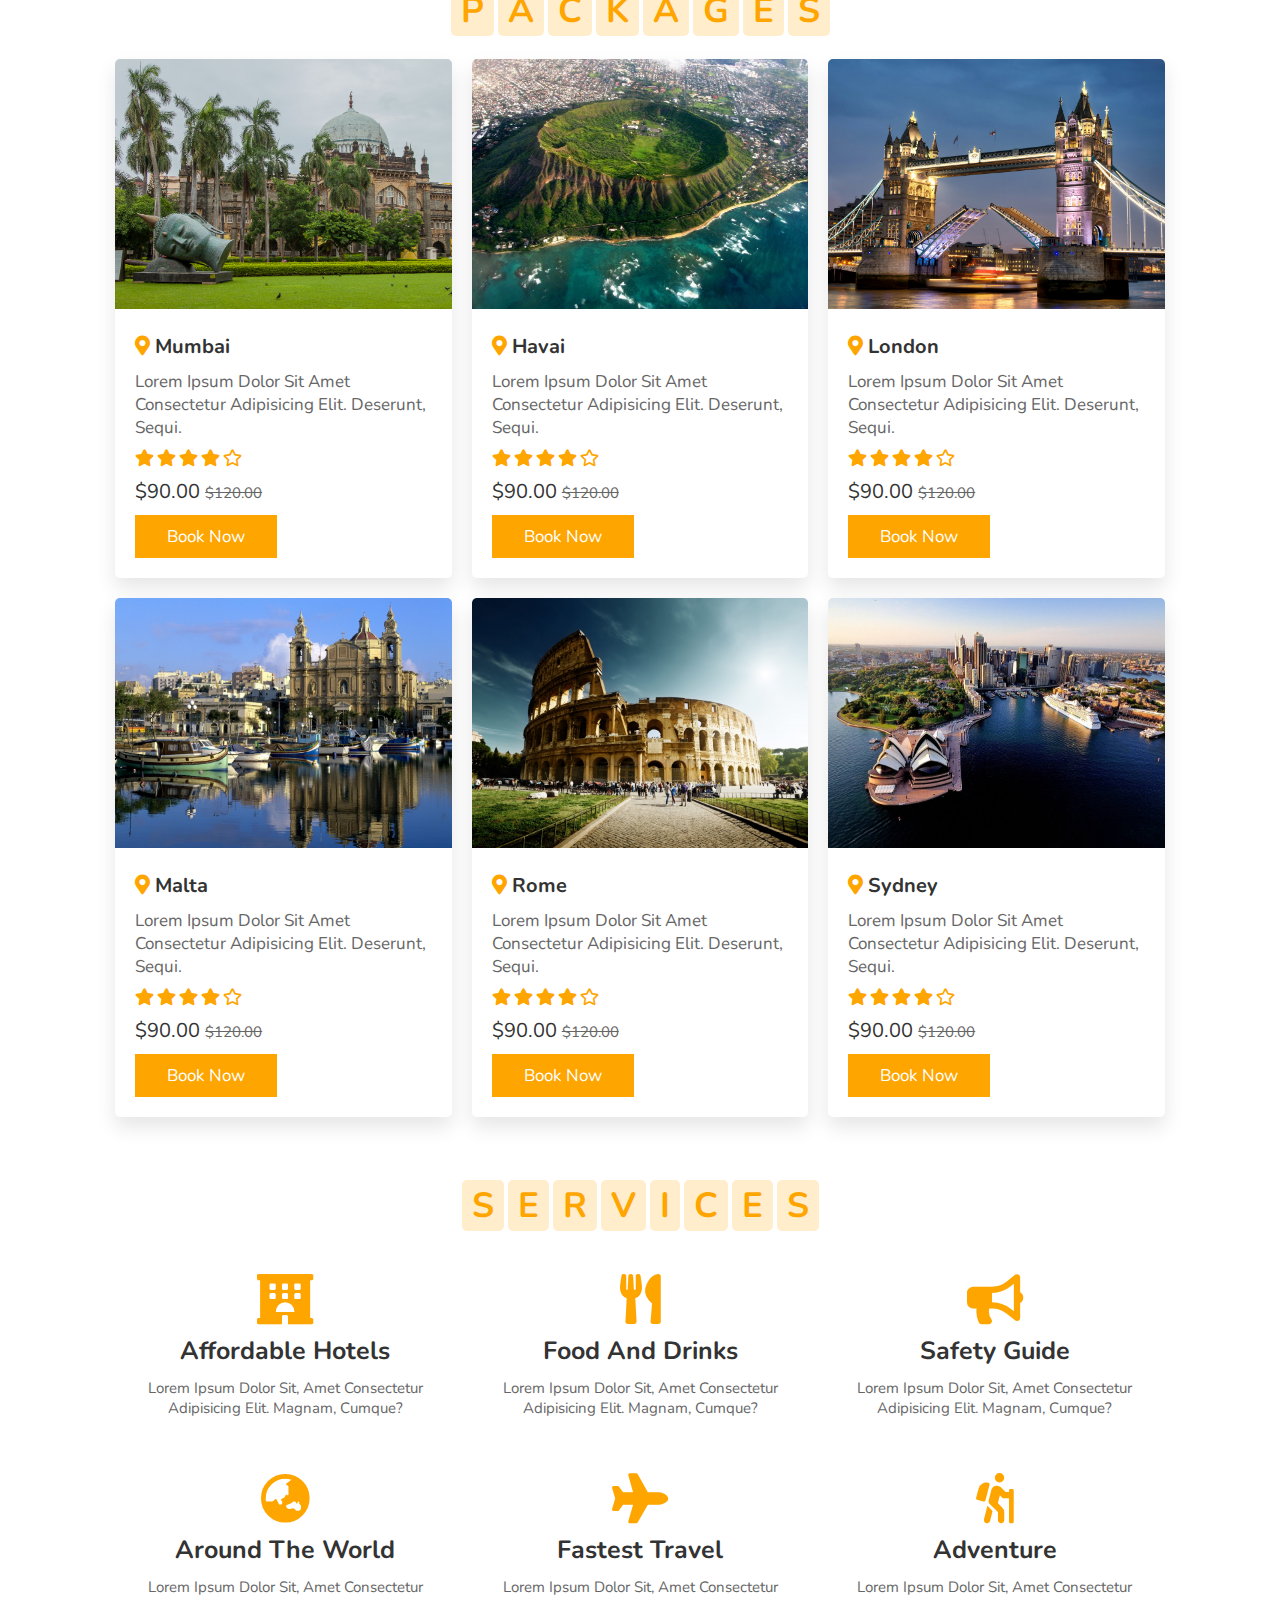
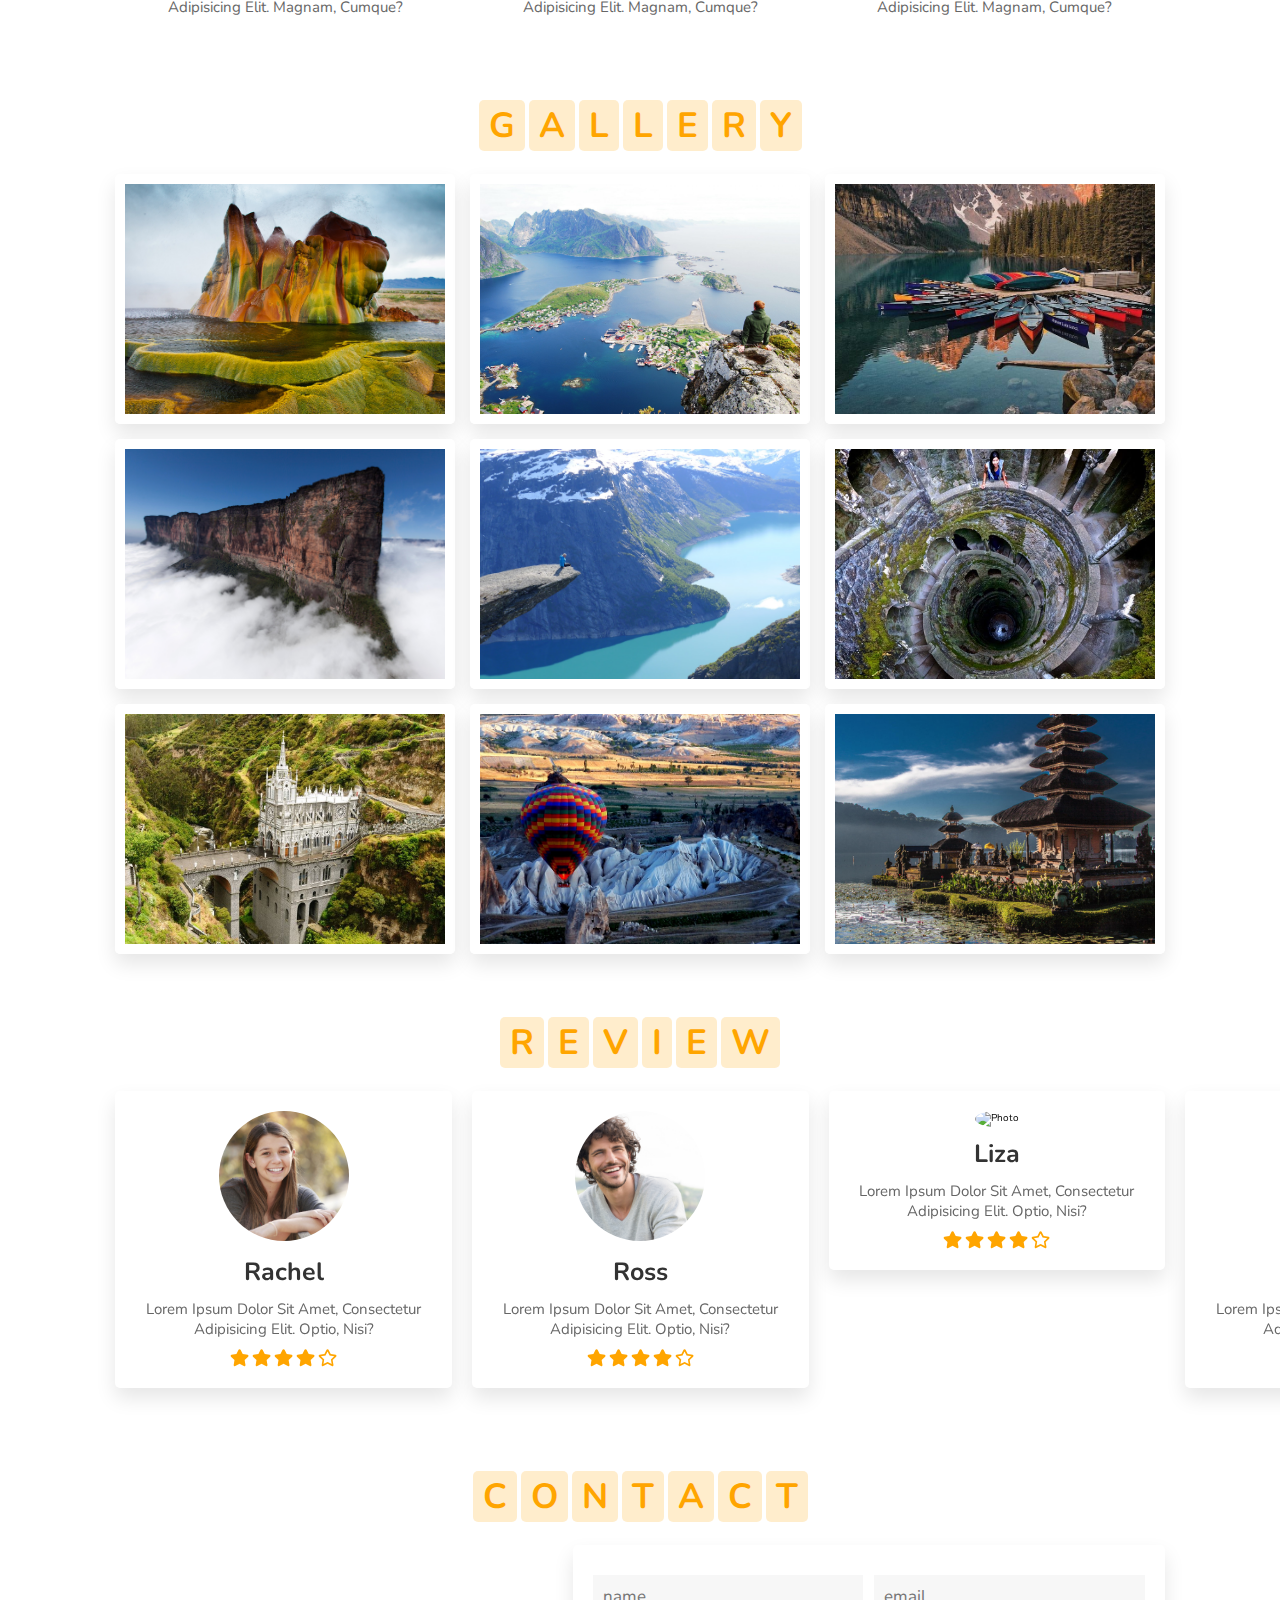
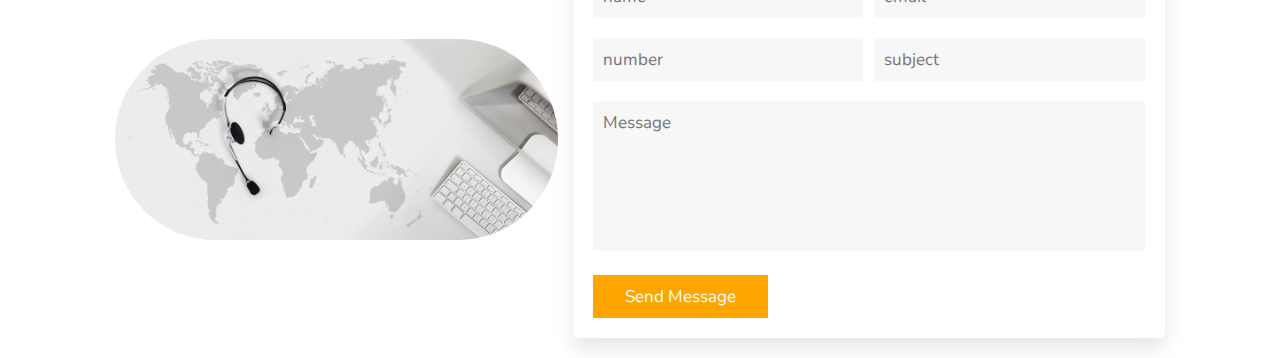
==== commit 72903f7e: "fear: contact section done" ====
--- a/travel/index.html
+++ b/travel/index.html
@@ -498,6 +498,45 @@
 
 	</section>
 
+	<section class="contact">
+
+		<h2 class="heading">
+			<span>c</span>
+			<span>o</span>
+			<span>n</span>
+			<span>t</span>
+			<span>a</span>
+			<span>c</span>
+			<span>t</span>
+		</h2>
+
+		<div class="row">
+
+			<div class="image">
+				<img src="./img/contact.jpeg" alt="contact">
+			</div>
+
+			<form action="">
+				<div class="input-box">
+					<input type="text" placeholder="name">
+					<input type="email" placeholder="email">
+				</div>
+
+				<div class="input-box">
+					<input type="number" placeholder="number">
+					<input type="text" placeholder="subject">
+				</div>
+				<textarea placeholder="message" name="" id="" cols="30" rows="10"></textarea>
+				<input type="submit" class="btn" value="send message">
+			</form>
+		</div>
+
+	</section>
+
+
+
+
+
 	<script src="https://unpkg.com/swiper/swiper-bundle.min.js"></script>
 
 	<script src=" ./script.js"></script>
--- a/travel/stylesheet/style.css
+++ b/travel/stylesheet/style.css
@@ -465,6 +465,51 @@
   font-size: 1.7rem;
 }
 
+.contact .row {
+  display: flex;
+  flex-wrap: wrap;
+  gap: 1.5rem;
+  align-items: center;
+}
+.contact .row .image {
+  flex: 1 1 35rem;
+}
+.contact .row .image img {
+  width: 100%;
+  border-radius: 10rem;
+}
+.contact .row form {
+  flex: 1 1 50rem;
+  padding: 2rem;
+  box-shadow: 0 1rem 2rem rgba(0, 0, 0, 0.1);
+  border-radius: 0.5rem;
+}
+.contact .row form textarea {
+  width: 49%;
+  margin: 1rem 0;
+  padding: 1rem;
+  font-size: 1.7rem;
+  color: #333;
+  background: #f7f7f7;
+  height: 15rem;
+  resize: none;
+  width: 100%;
+}
+.contact .row form .input-box {
+  display: flex;
+  flex-wrap: wrap;
+  justify-content: space-between;
+}
+.contact .row form .input-box input {
+  width: 49%;
+  margin: 1rem 0;
+  padding: 1rem;
+  font-size: 1.7rem;
+  color: #333;
+  background: #f7f7f7;
+  text-transform: none;
+}
+
 @media (max-width: 1200px) {
   html {
     font-size: 55%;
@@ -516,4 +561,8 @@
   .heading span {
     font-size: 2.5rem;
   }
+
+  .contact .row form .input-box input {
+    width: 100%;
+  }
 }/*# sourceMappingURL=style.css.map */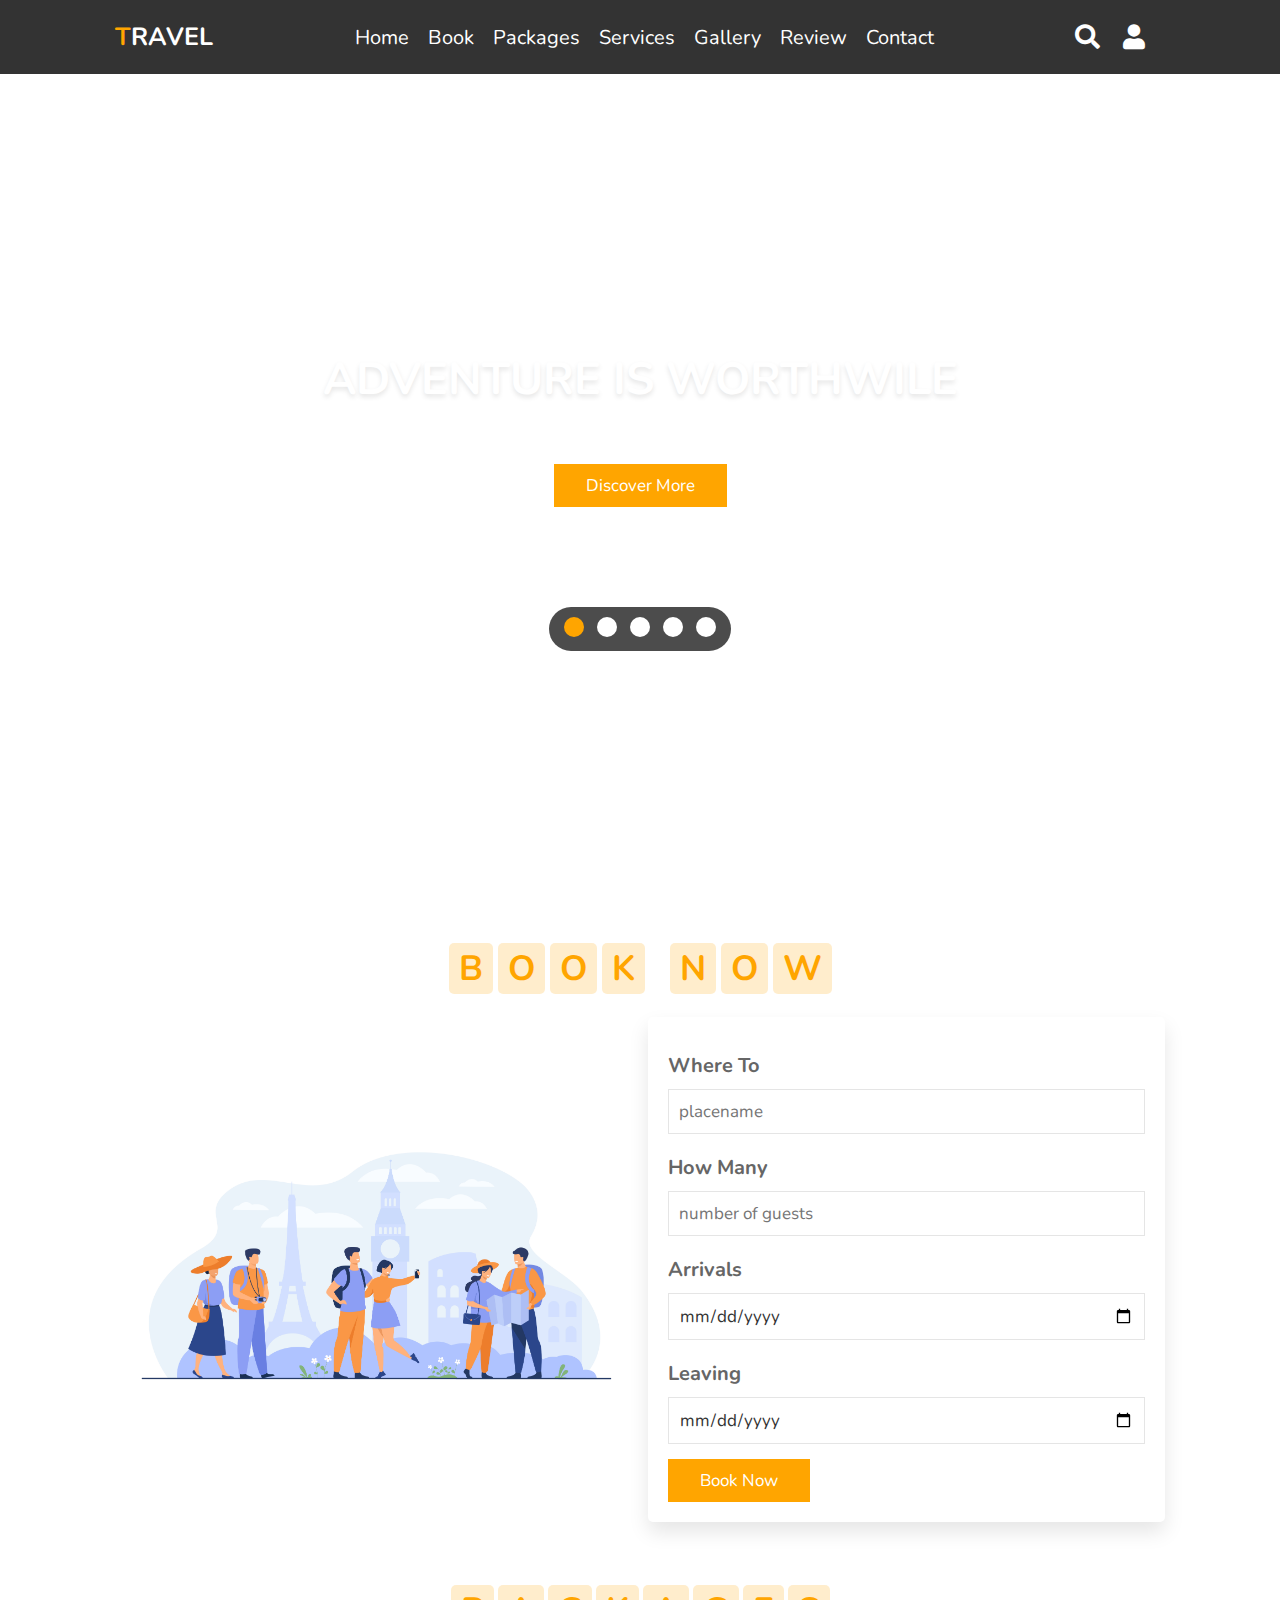
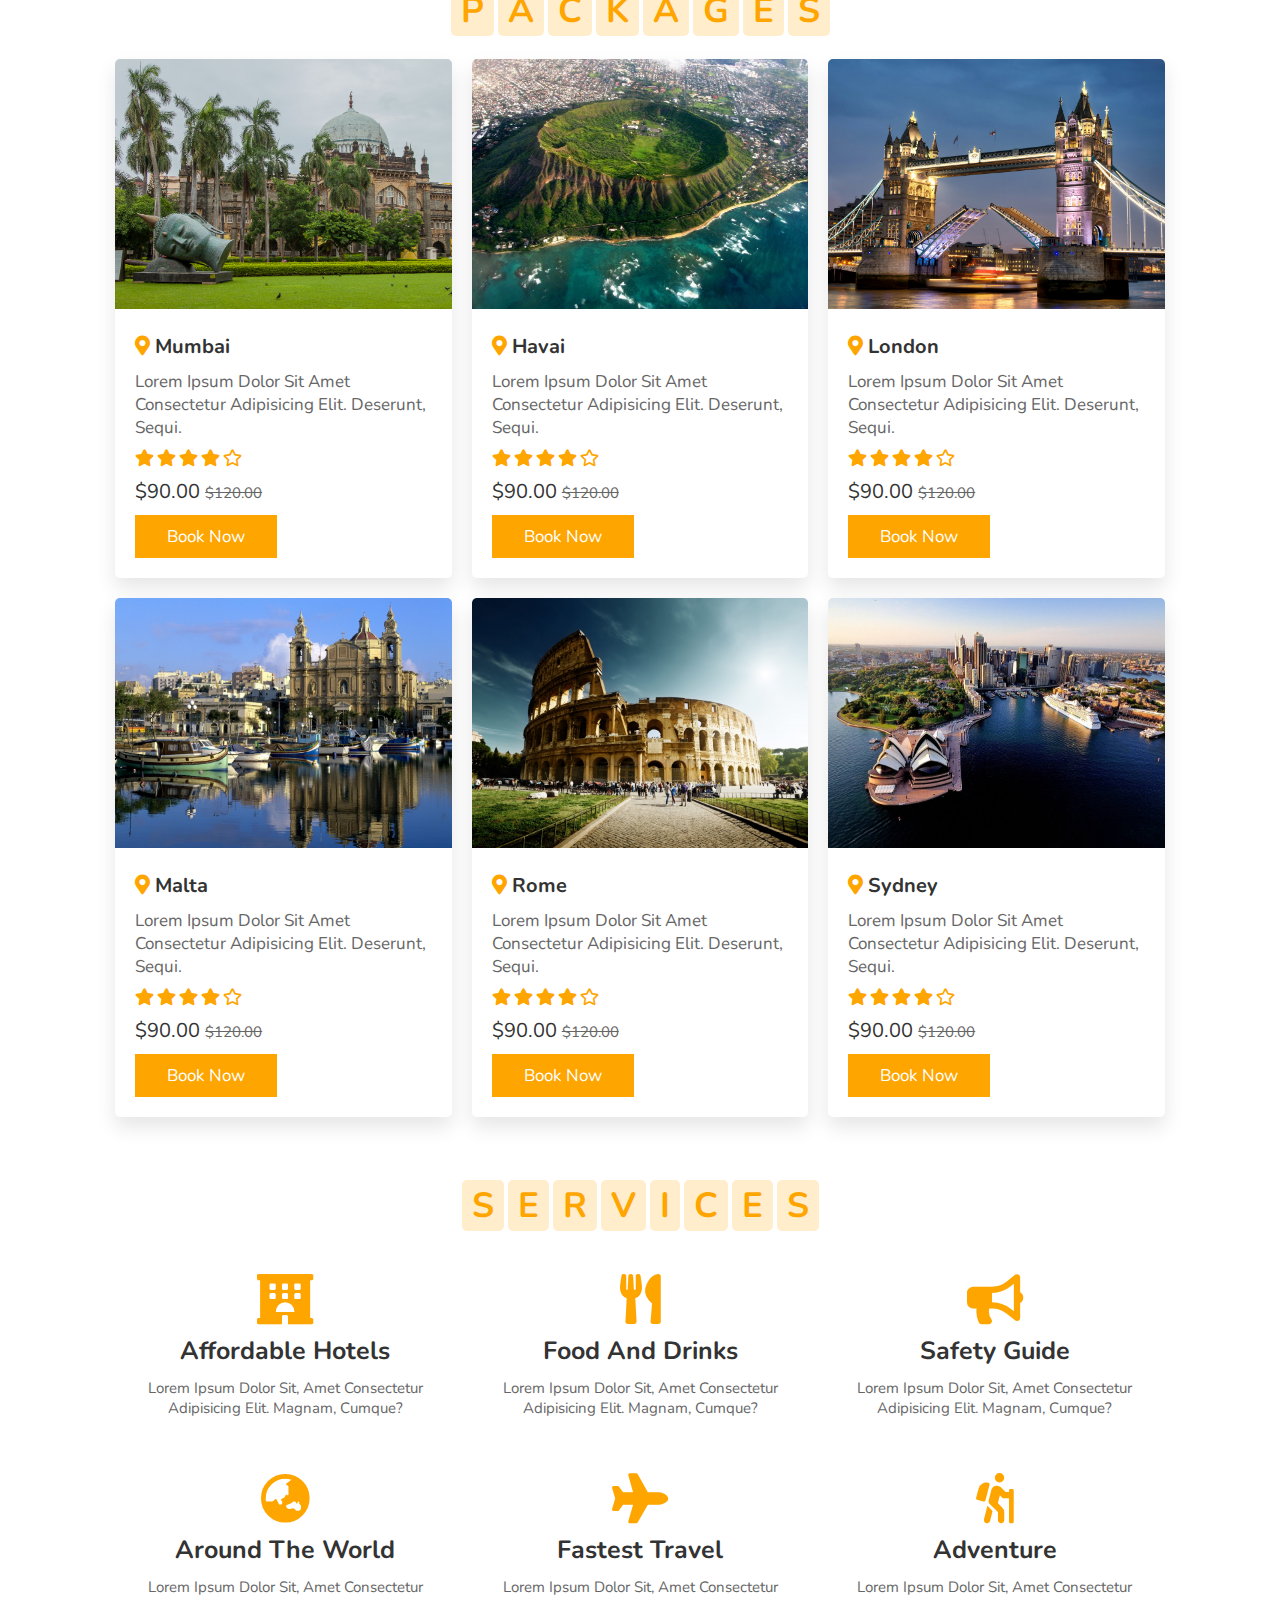
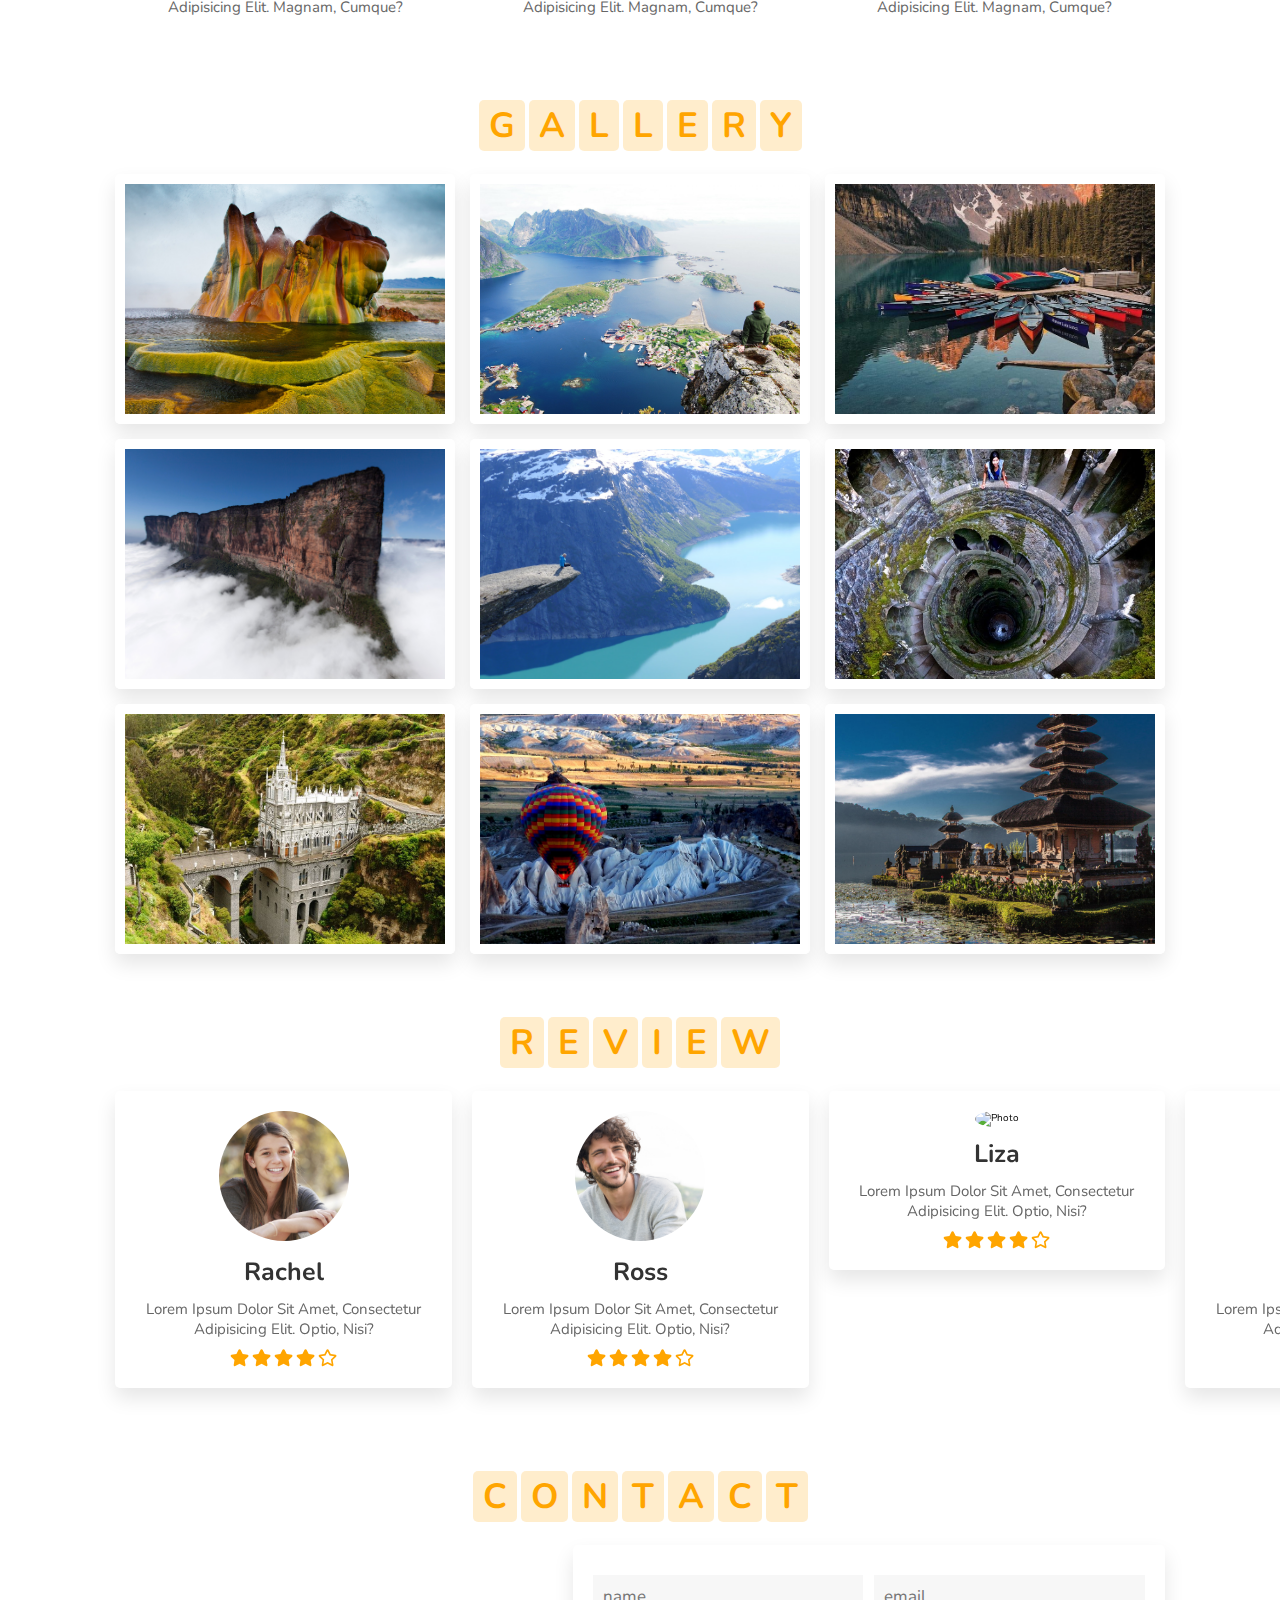
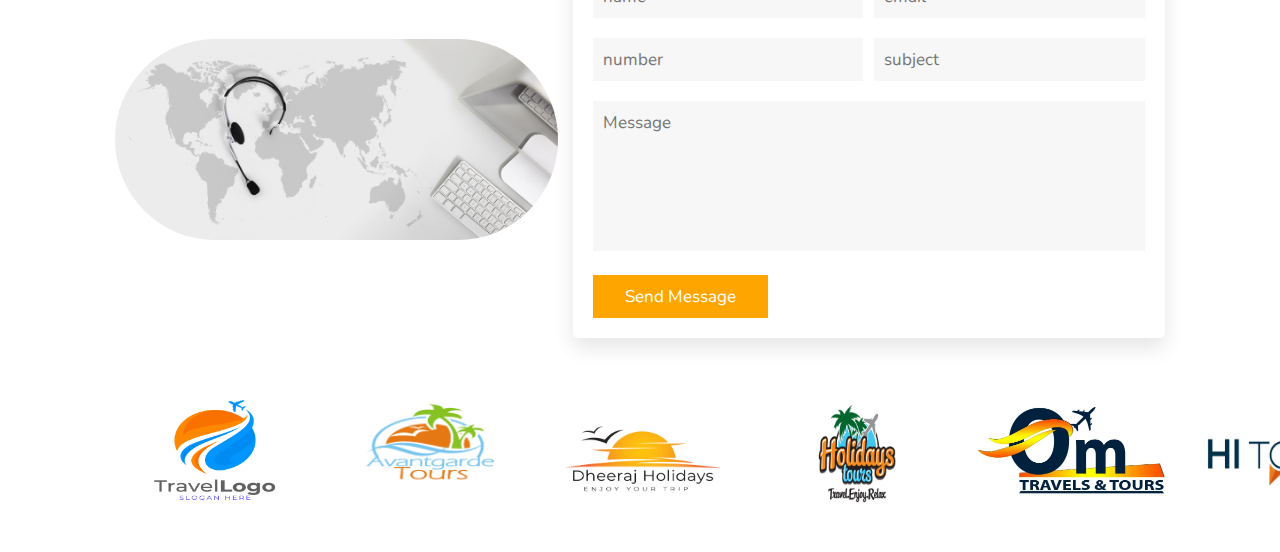
==== commit e5f4603b: "feat: brand section done" ====
--- a/travel/index.html
+++ b/travel/index.html
@@ -533,6 +533,21 @@
 
 	</section>
 
+	<section class="brand-container">
+
+		<div class="swiper-container brand-slider">
+			<div class="swiper-wrapper">
+				<div class="swiper-slide"><img class="brand-logo" src="./img/logo1.jpg" alt="logo"></div>
+				<div class="swiper-slide"><img class="brand-logo" src="./img/logo2.jpeg" alt="logo"></div>
+				<div class="swiper-slide"><img class="brand-logo" src="./img/logo3.jpeg" alt="logo"></div>
+				<div class="swiper-slide"><img class="brand-logo" src="./img/logo4.jpeg" alt="logo"></div>
+				<div class="swiper-slide"><img class="brand-logo" src="./img/logo5.jpeg" alt="logo"></div>
+				<div class="swiper-slide"><img class="brand-logo" src="./img/logo6.jpeg" alt="logo"></div>
+			</div>
+		</div>
+
+	</section>
+
 
 
 
--- a/travel/stylesheet/style.css
+++ b/travel/stylesheet/style.css
@@ -510,6 +510,15 @@
   text-transform: none;
 }
 
+.brand-container {
+  text-align: center;
+}
+
+.brand-logo {
+  width: 20rem;
+  height: 15rem;
+}
+
 @media (max-width: 1200px) {
   html {
     font-size: 55%;
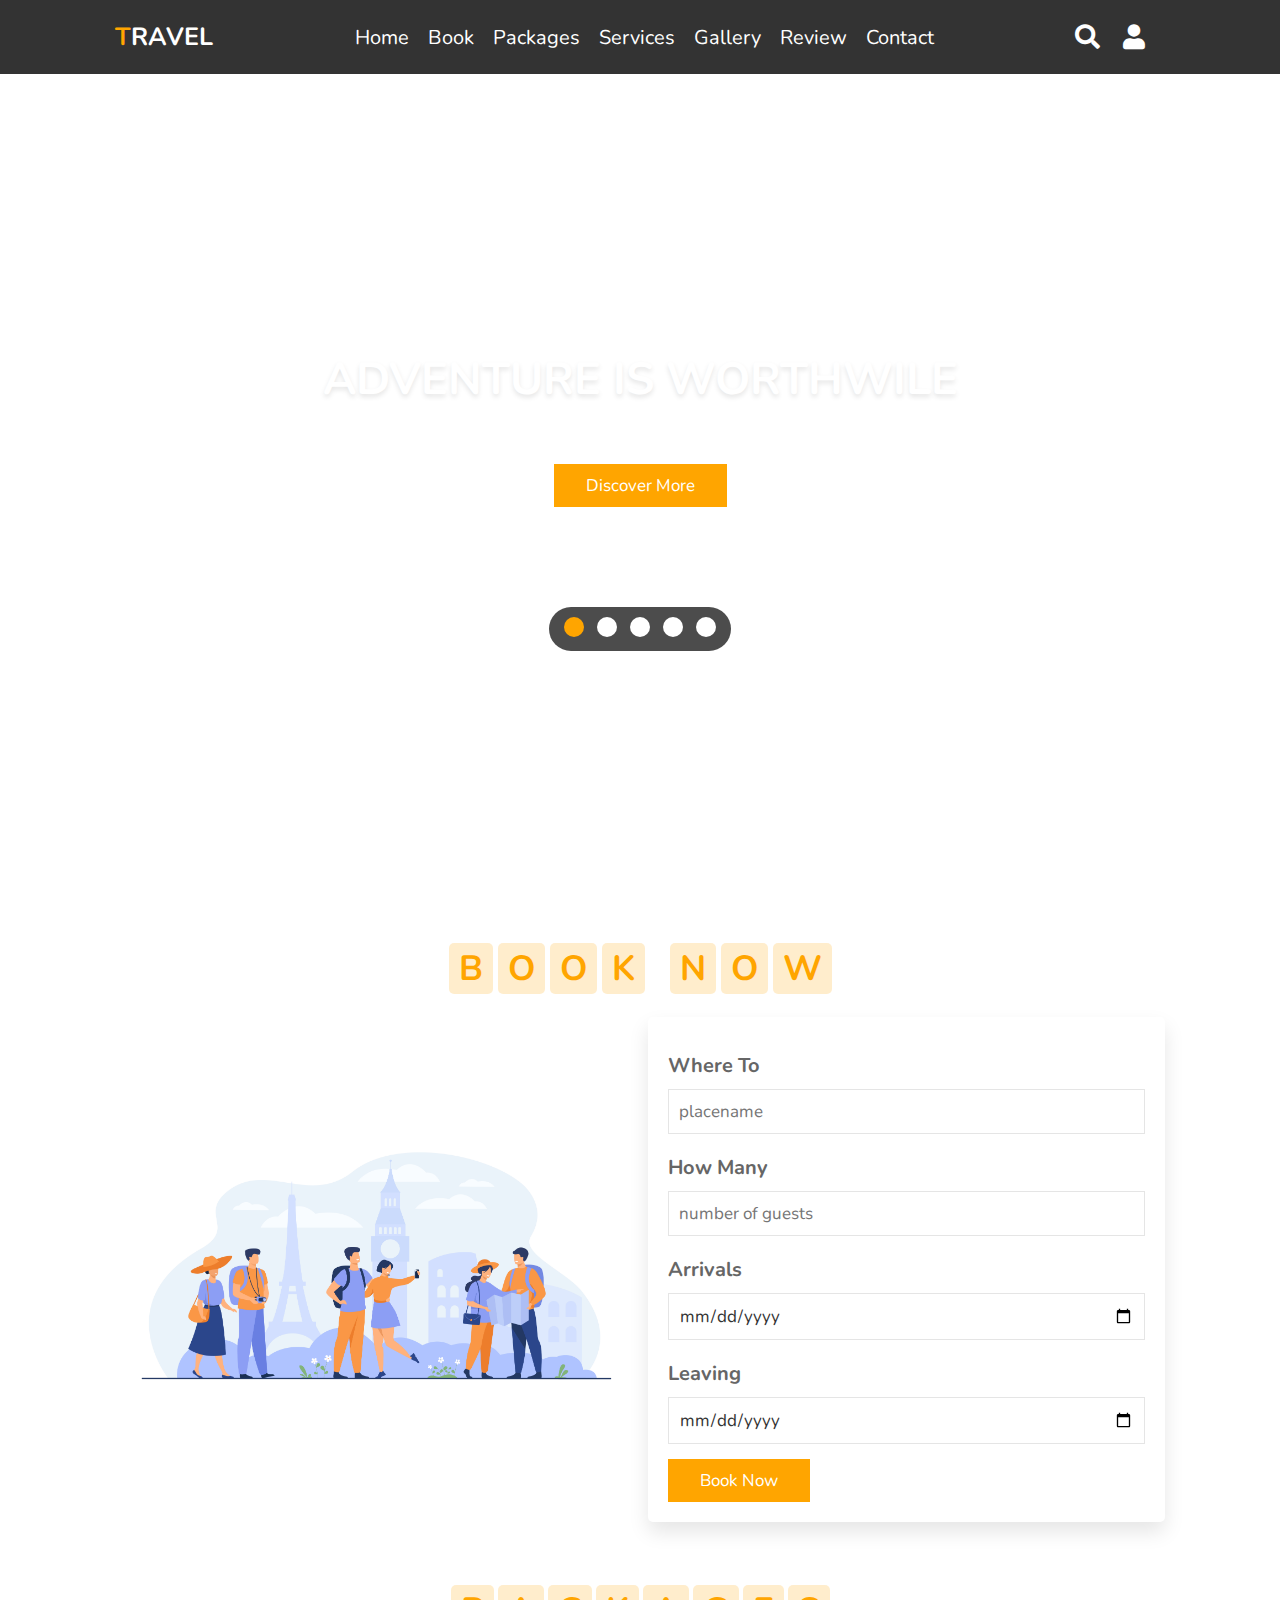
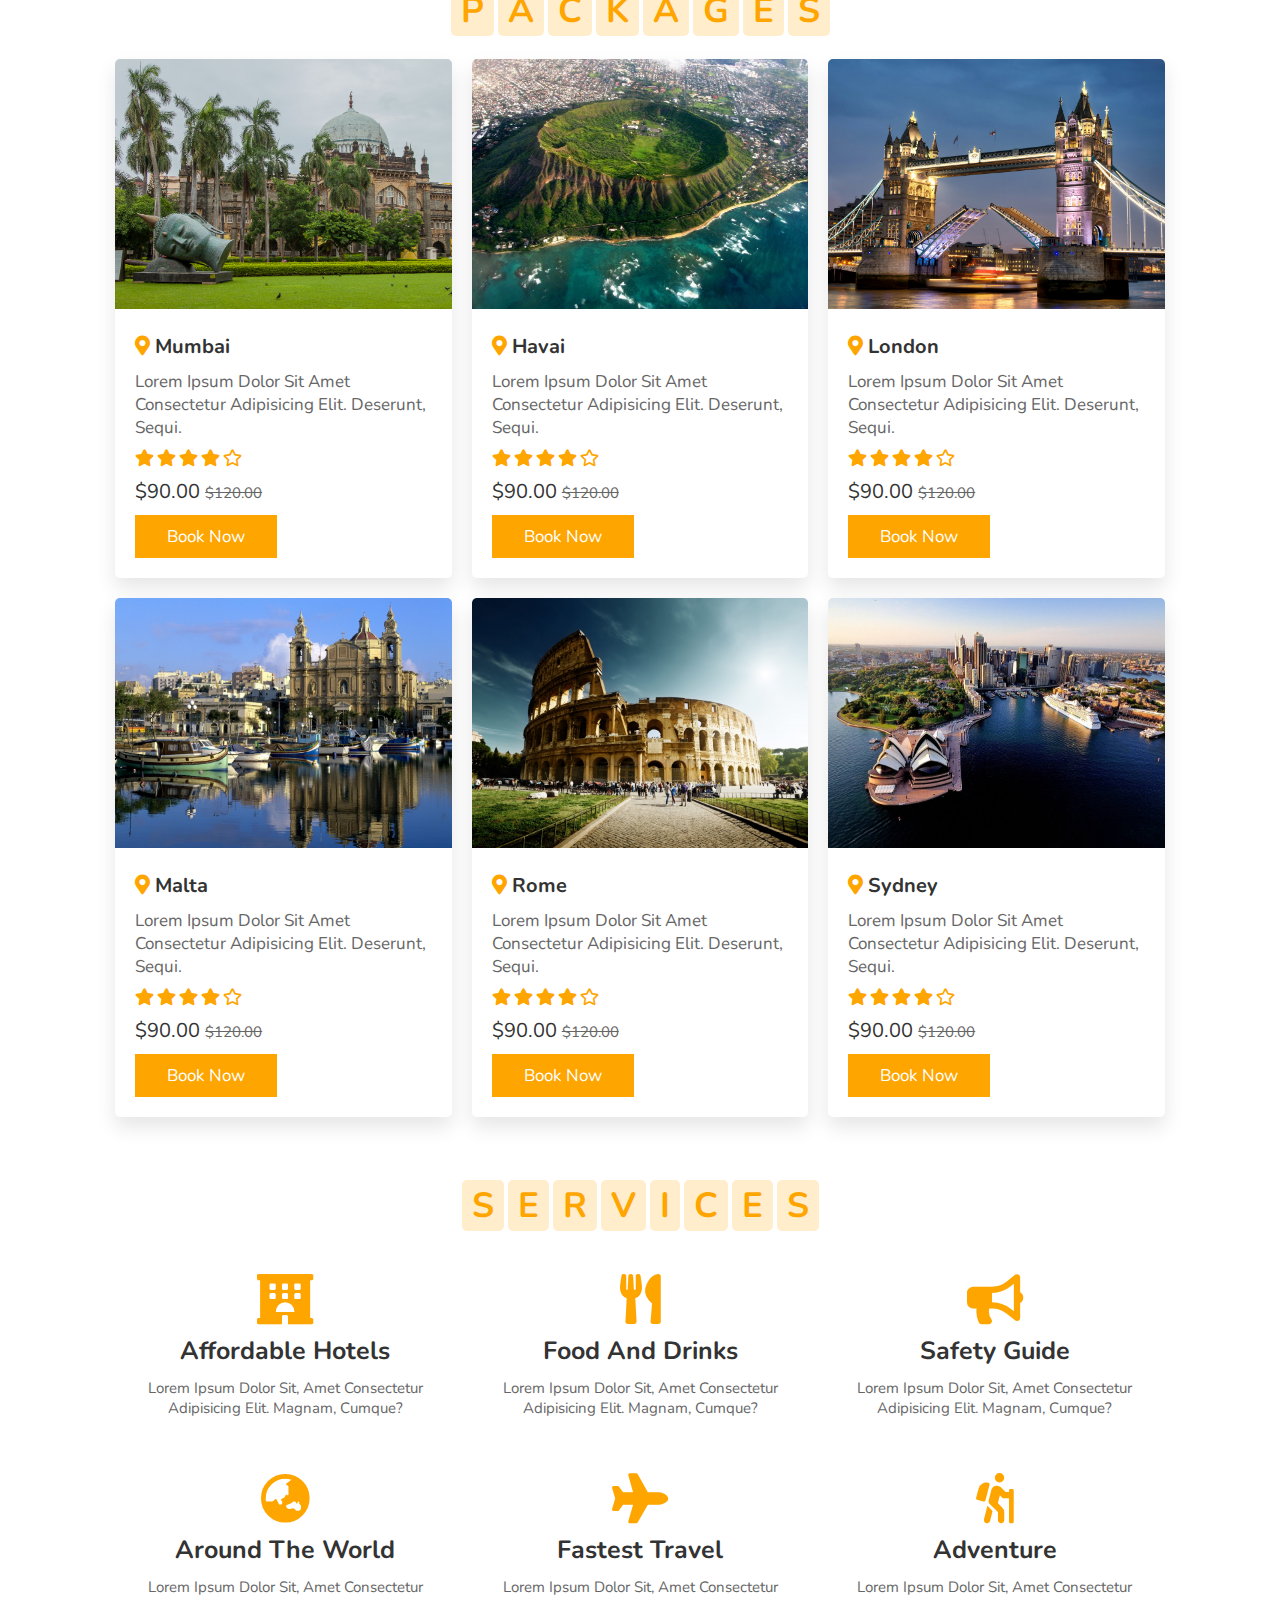
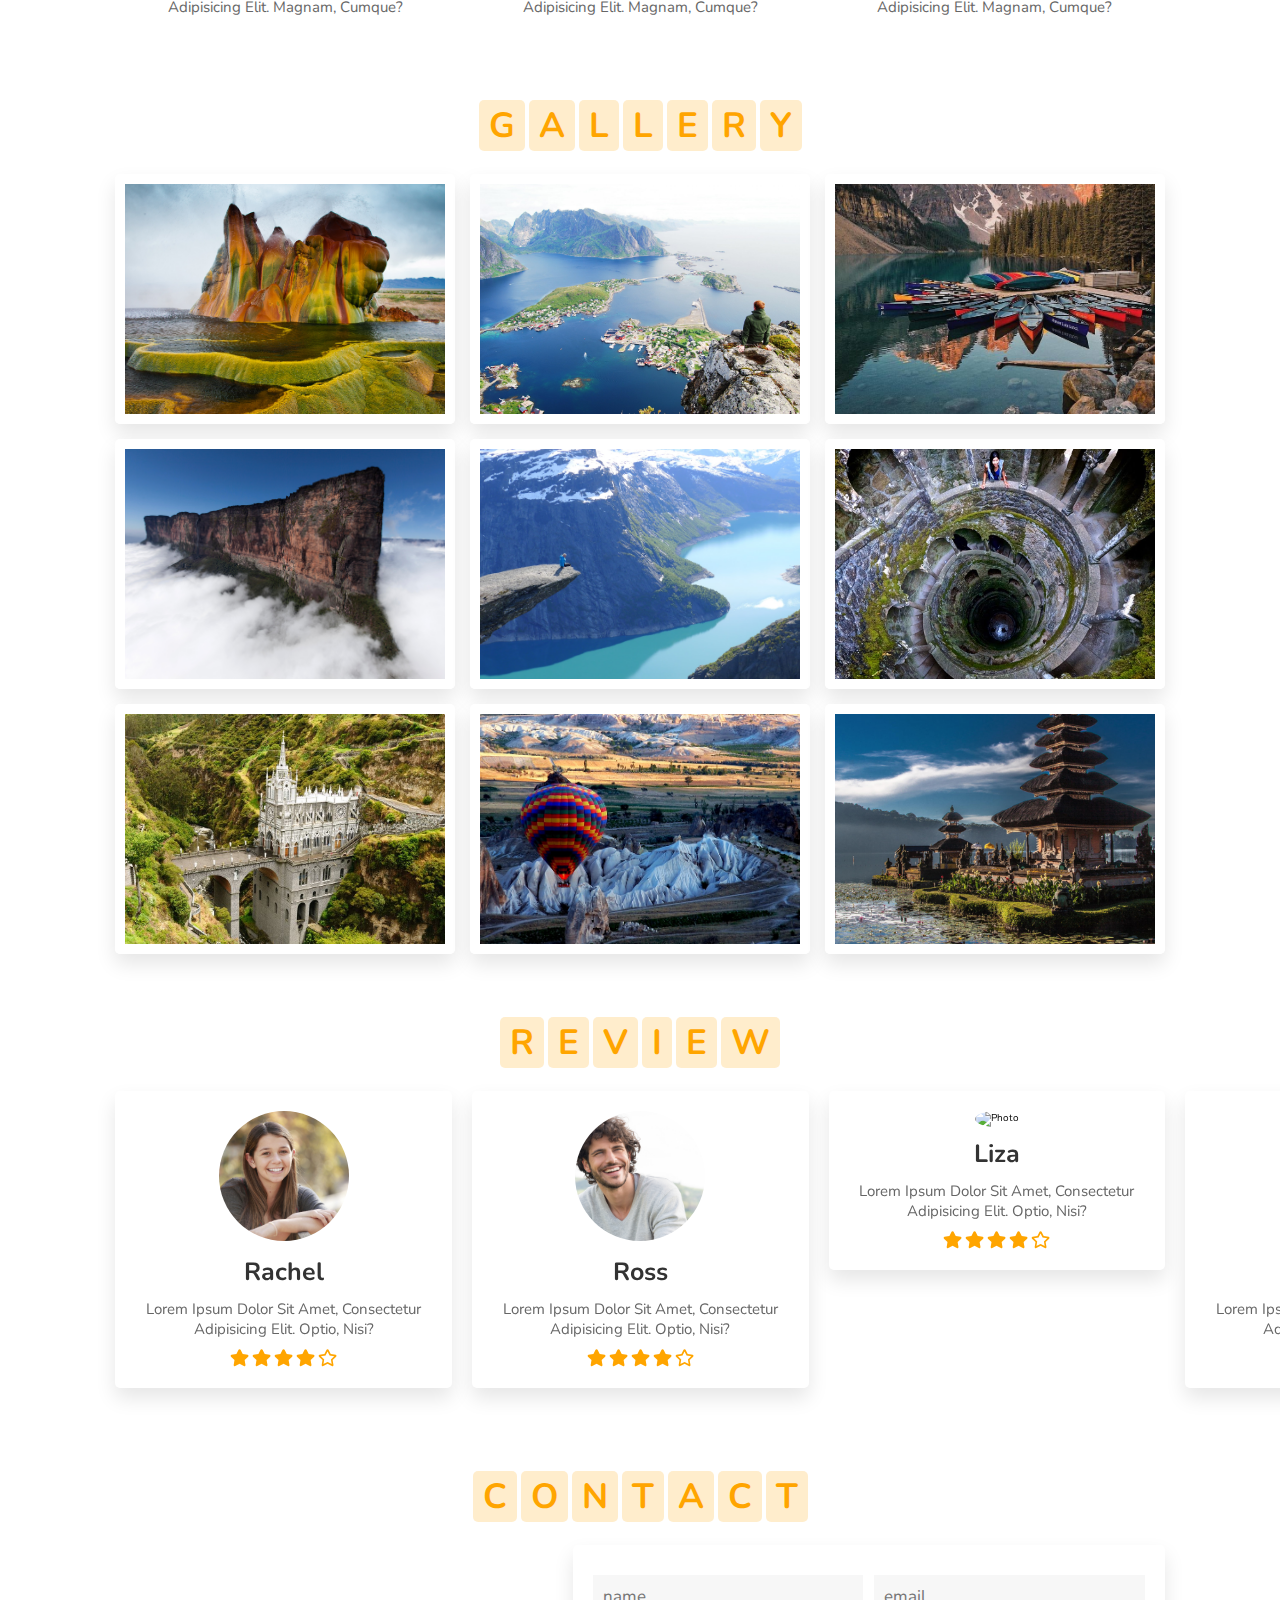
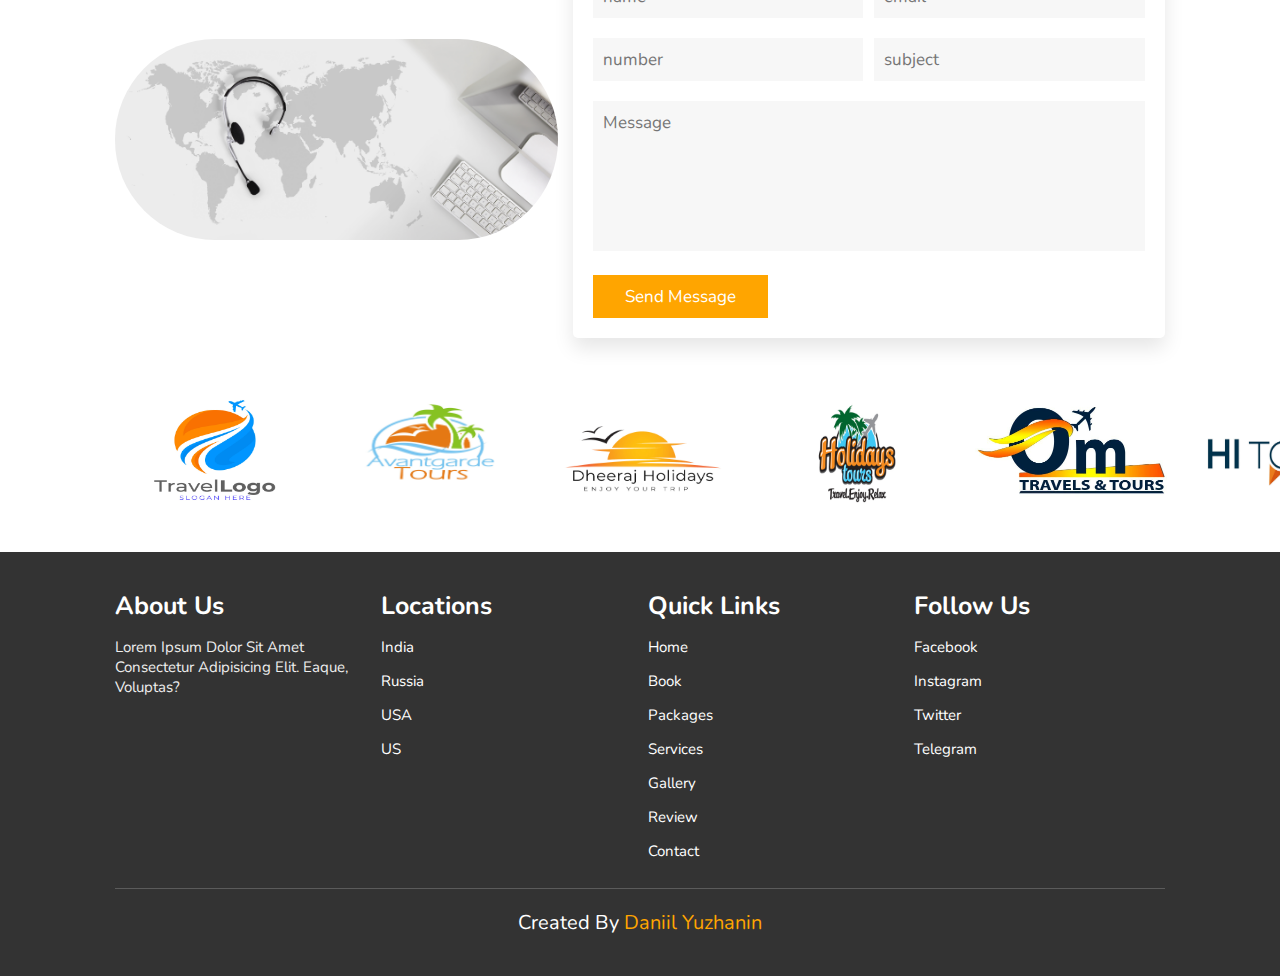
==== commit af67cafa: "feat: footer done" ====
--- a/travel/index.html
+++ b/travel/index.html
@@ -548,6 +548,44 @@
 
 	</section>
 
+	<footer class="footer">
+
+		<div class="box-container">
+			<div class="box">
+				<h3>about us</h3>
+				<p>Lorem ipsum dolor sit amet consectetur adipisicing elit. Eaque, voluptas?</p>
+			</div>
+			<div class="box">
+				<h3>locations</h3>
+				<a href="#">India</a>
+				<a href="#">Russia</a>
+				<a href="#">USA</a>
+				<a href="#">US</a>
+			</div>
+			<div class="box">
+				<h3>quick links</h3>
+				<a href="#">home</a>
+				<a href="#">book</a>
+				<a href="#">packages</a>
+				<a href="#">services</a>
+				<a href="#">gallery</a>
+				<a href="#">review</a>
+				<a href="#">contact</a>
+			</div>
+			<div class="box">
+				<h3>follow us</h3>
+				<a href="#">facebook</a>
+				<a href="#">instagram</a>
+				<a href="#">twitter</a>
+				<a href="#">telegram</a>
+			</div>
+		</div>
+
+		<h2 class="credit">created by <span>daniil yuzhanin</span></h2>
+
+
+	</footer>
+
 
 
 
--- a/travel/stylesheet/style.css
+++ b/travel/stylesheet/style.css
@@ -519,6 +519,52 @@
   height: 15rem;
 }
 
+.footer {
+  background: #333;
+  padding: 2rem 9%;
+}
+.footer .box-container {
+  display: flex;
+  flex-wrap: wrap;
+  gap: 1.5rem;
+}
+.footer .box-container .box {
+  padding: 1rem 0;
+  flex: 1 1 25rem;
+}
+.footer .box-container .box h3 {
+  font-size: 2.5rem;
+  padding: 0.7rem 0;
+  color: #fff;
+}
+.footer .box-container .box p {
+  font-size: 1.5rem;
+  padding: 0.7rem 0;
+  color: #eee;
+}
+.footer .box-container .box a {
+  display: block;
+  font-size: 1.5rem;
+  padding: 0.7rem 0;
+  color: #fff;
+}
+.footer .box-container .box a:hover {
+  color: #ffa500;
+  text-decoration: underline;
+}
+.footer .credit {
+  text-align: center;
+  padding: 2rem 1rem;
+  margin-top: 1rem;
+  font-size: 2rem;
+  font-weight: normal;
+  color: #fff;
+  border-top: 0.1rem solid rgba(255, 255, 255, 0.2);
+}
+.footer .credit span {
+  color: #ffa500;
+}
+
 @media (max-width: 1200px) {
   html {
     font-size: 55%;
